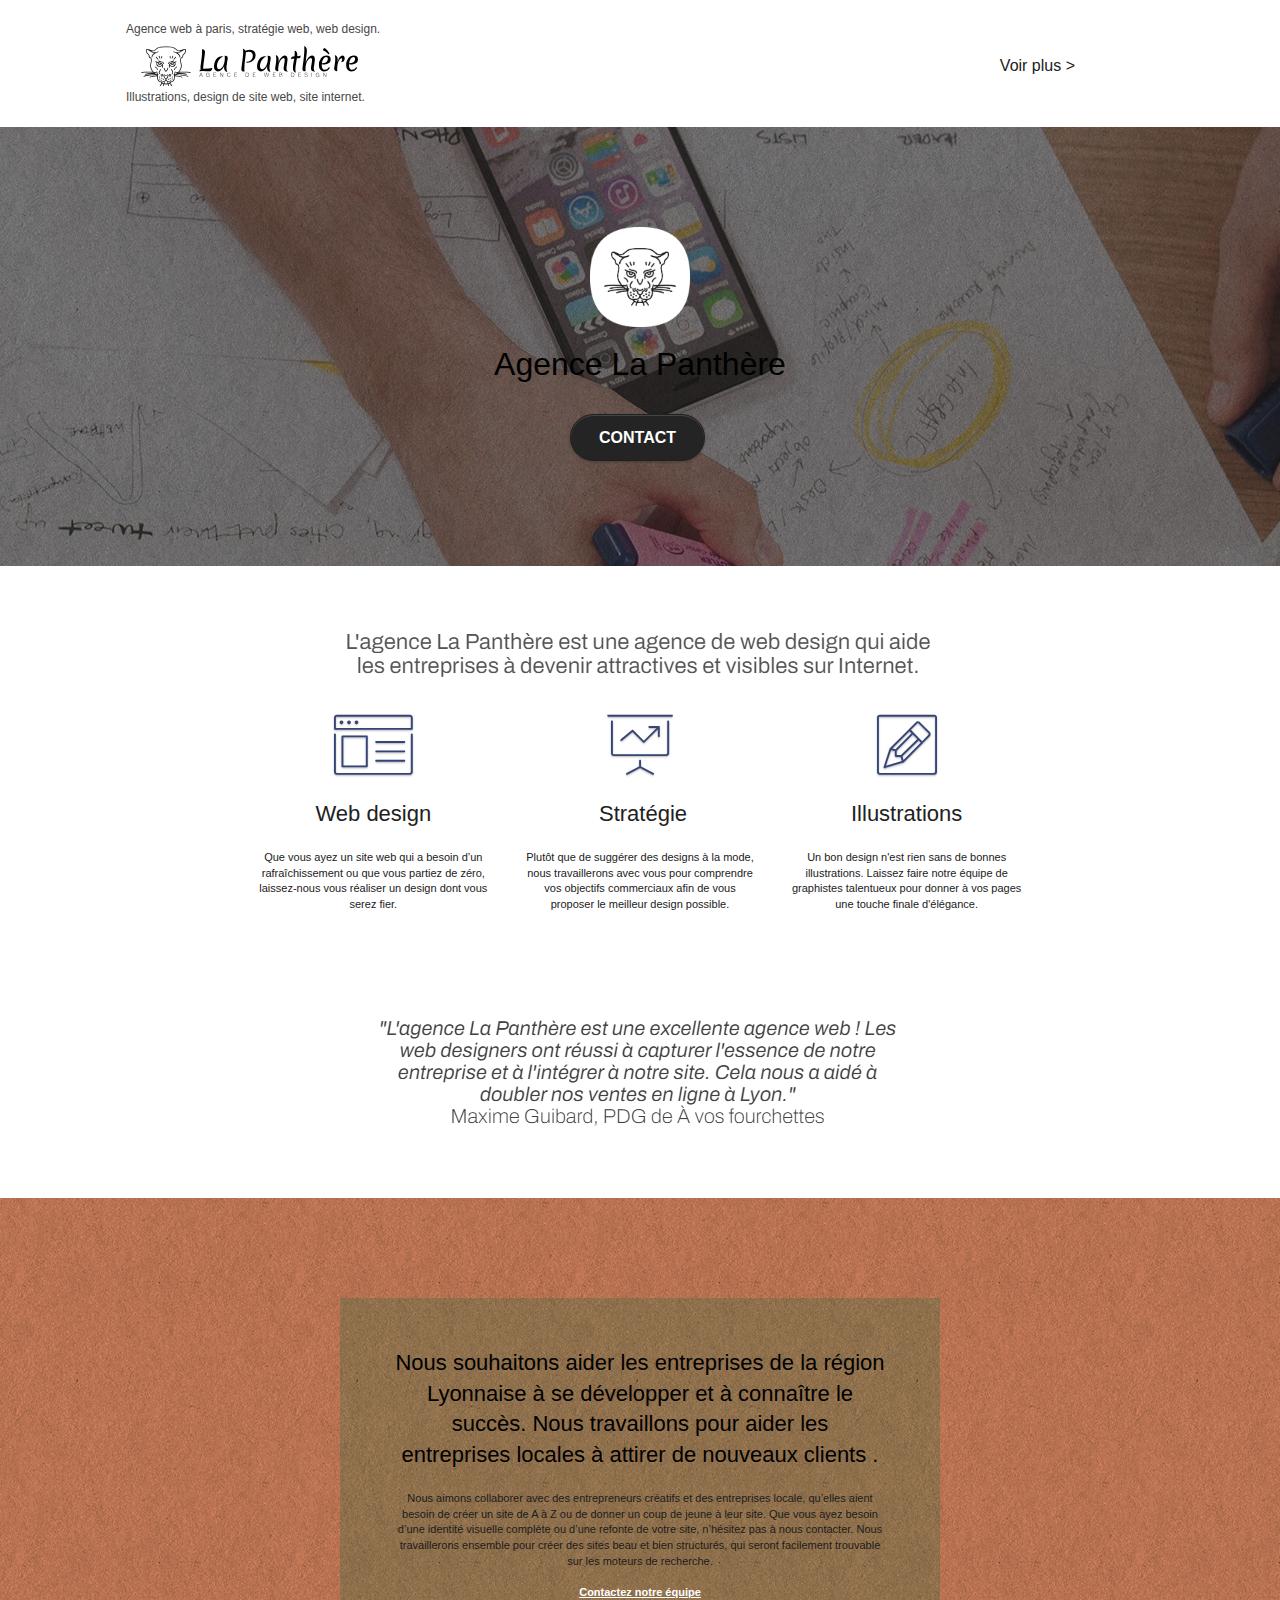
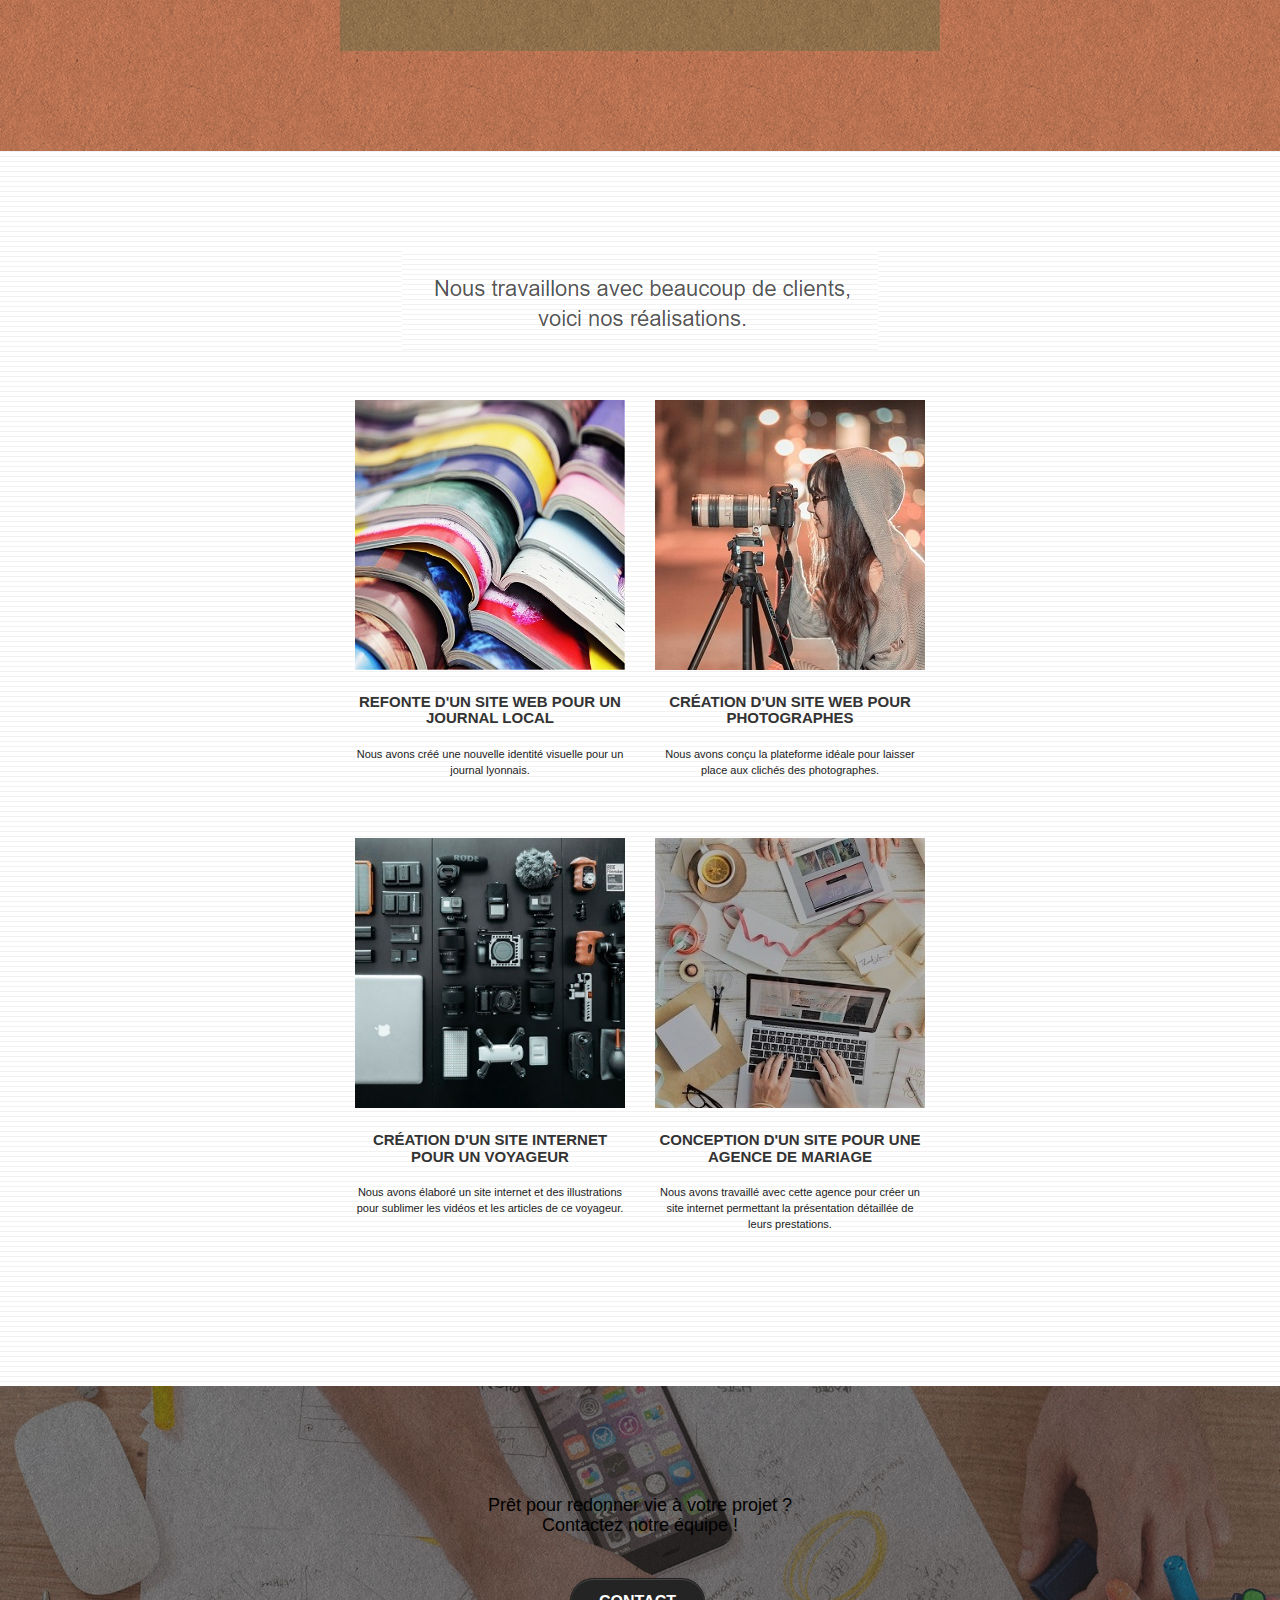
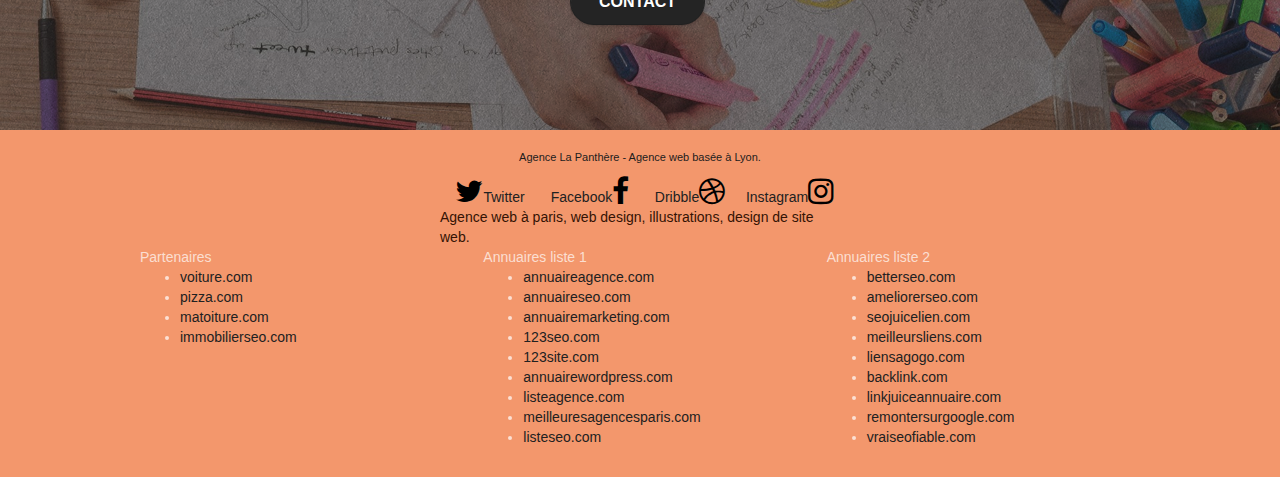
==== index.html @ ac81d148 "Ajout de liens, on retire les infos inutiles, on verifie le contraste" ====
<!DOCTYPE html>
<html lang="fr">
  <head>
    <meta charset="utf-8" />
    <meta
      name="keywords"
      content=" site web, agence design paris, agence design"
    />
    <meta name="description" content="" />
    <meta
      name="viewport"
      content="width=device-width, initial-scale=1.0, viewport-fit=cover"
    />
    <link rel="shortcut icon" type="image/png" href="favicon.jpg" />

    <link rel="stylesheet" type="text/css" href="./css/bootstrap.css" />
    <link rel="stylesheet" type="text/css" href="style.css" />
    <link rel="stylesheet" type="text/css" href="./css/font-awesome.css" />
    <link rel="stylesheet" type="text/css" href="./css/et-line.css" />

    <script src="./js/jquery-2.1.0.js"></script>
    <script src="./js/bootstrap.js"></script>
    <script src="./js/blocs.js"></script>
    <script src="./js/jquery.touchSwipe.js" defer></script>
    <script src="./js/gmaps.js"></script>

    <title>La Panthère</title>

    <!-- Analytics -->

    <!-- Analytics END -->
  </head>
  <body>
    <!-- Principal conteneur -->
    <div class="page-container">
      <!-- bloc-0 -->
      <div class="bloc bgc-white l-bloc" id="bloc-0">
        <div class="container bloc-sm">
          <nav class="navbar row">
            <div class="navbar-header">
              <div class="keywords" style="color: #474747; font-size: 12px">
                Agence web à paris, stratégie web, web design.
              </div>
              <a class="navbar-brand" href="index.html"
                ><img
                  src="img/agence-la-panthere-monochrome.svg"
                  alt="paris web design logo agence web meilleure agence"
                  height="40"
              /></a>
              <div class="keywords" style="color: #474747; font-size: 12px">
                Illustrations, design de site web, site internet.
              </div>
              <button
                id="nav-toggle"
                type="button"
                class="ui-navbar-toggle navbar-toggle"
                data-toggle="collapse"
                data-target=".navbar-1"
              >
                <span class="sr-only">Toggle navigation</span
                ><span class="icon-bar"></span><span class="icon-bar"></span
                ><span class="icon-bar"></span>
              </button>
            </div>
            <div class="collapse navbar-collapse navbar-1 special-dropdown-nav">
              <ul class="site-navigation nav navbar-nav">
                <li>
                  <a href="page2.html">Voir plus &gt;</a>
                </li>
              </ul>
            </div>
          </nav>
        </div>
      </div>
      <!-- bloc-0 END -->

      <!-- bloc-1-presentation -->
      <div
        class="bloc bgc-dark-slate-blue bg-banniere d-bloc bg-t-edge bloc-bg-texture texture-paper b-parallax"
        id="bloc-1-hero"
      >
        <div class="container bloc-lg">
          <div class="row tight-width-whitespace">
            <div class="col-sm-12">
              <img
                src="img/logo.png"
                class="center-block image-resize-mode"
                width="100"
                alt="Agence La Panthère, agence web paris, création logo paris"
              />
              <h1 class="text-center hero-bloc-text tc-white">
                Agence La Panthère
              </h1>
              <div class="text-center">
                <a
                  href="page2.html"
                  class="btn btn-lg btn-clean btn-rd cta-hero btn-atomic-tangerine"
                  id="cta-hero"
                  >Contact</a
                >
              </div>
            </div>
          </div>
        </div>
      </div>
      <!-- bloc-1-presentation END -->

      <!-- bloc-2-services -->
      <div class="bloc bgc-white l-bloc" id="bloc-2-services">
        <div class="container bloc-md">
          <div class="row">
            <div class="col-sm-12 text-center">
              <img
                alt="agence web paris, web design paris, stratégie web"
                src="img/title.png"
              />
            </div>
          </div>
          <div class="row voffset-lg med-width-whitespace">
            <div class="col-sm-4">
              <div class="text-center">
                <span
                  class="et-icon-browser sm-shadow icon-dark-slate-blue icons icon-lg"
                ></span>
              </div>
              <h2 class="mg-md text-center">Web design</h2>
              <p class="text-center">
                Que vous ayez un site web qui a besoin d&rsquo;un
                rafraîchissement ou que vous partiez de zéro, laissez-nous vous
                réaliser un design dont vous serez fier.
              </p>
            </div>
            <div class="col-sm-4">
              <div class="text-center">
                <span
                  class="et-icon-presentation sm-shadow icon-dark-slate-blue icons icon-lg"
                ></span>
              </div>
              <h2 class="mg-md text-center">&nbsp;Stratégie</h2>
              <p class="text-center">
                Plutôt que de suggérer des designs à la mode, nous travaillerons
                avec vous pour comprendre vos objectifs commerciaux afin de vous
                proposer le meilleur design possible.<br />
              </p>
            </div>
            <div class="col-sm-4">
              <div class="text-center">
                <span
                  class="et-icon-edit sm-shadow icon-dark-slate-blue icons icon-lg"
                ></span>
              </div>
              <h2 class="mg-md text-center">Illustrations</h2>
              <p class="text-center">
                Un bon design n'est rien sans de bonnes illustrations. Laissez
                faire notre équipe de graphistes talentueux pour donner à vos
                pages une touche finale d'élégance.
              </p>
            </div>
          </div>
          <div class="row voffset-lg voffset">
            <div class="col-xs-12 col-md-8 col-md-offset-2 text-center">
              <img
                alt="agence web, agence web paris, web design paris, stratégie web"
                src="img/citation.png"
              />
            </div>
          </div>
        </div>
      </div>
      <!-- bloc-2-services END -->

      <!-- bloc-3-what-i-do -->
      <div
        class="bloc tc-white bgc-atomic-tangerine bg-presentation d-bloc bloc-bg-texture texture-paper b-parallax"
        id="bloc-3-what-i-do"
      >
        <div class="container bloc-lg">
          <div class="row tight-width-whitespace black-background">
            <div class="col-sm-12">
              <h2 class="mg-md text-center tc-white">
                Nous souhaitons aider les entreprises de la région Lyonnaise à
                se développer et à connaître le succès. Nous travaillons pour
                aider les entreprises locales à attirer de nouveaux clients .<br />
              </h2>
              <p class="text-center white">
                Nous aimons collaborer avec des entrepreneurs créatifs et des
                entreprises locale, qu’elles aient besoin de créer un site de A
                à Z ou de donner un coup de jeune à leur site. Que vous ayez
                besoin d’une identité visuelle complète ou d’une refonte de
                votre site, n’hésitez pas à nous contacter. Nous travaillerons
                ensemble pour créer des sites beau et bien structurés, qui
                seront facilement trouvable sur les moteurs de recherche.
                <br /><br /><a class="ltc-white bold-link" href="page2.html"
                  >Contactez notre équipe</a
                ><br />
              </p>
            </div>
          </div>
        </div>
      </div>
      <!-- bloc-3-what-i-do END -->

      <!-- bloc-4-portfolio -->
      <div
        class="bloc bgc-white bg-lines-h2-bg bg-repeat l-bloc"
        id="bloc-4-portfolio"
      >
        <div class="container bloc-lg">
          <div class="row">
            <div class="col-sm-12 text-center">
              <img
                alt="réalisations sous forme de cartes a cliquer"
                src="img/title2.png"
              />
            </div>
          </div>
          <div class="row tight-width-whitespace portfolio-row">
            <div class="col-sm-6">
              <a
                href="#"
                data-lightbox="img/1.jpg"
                data-gallery-id="gallery-1"
                data-caption="Refonte d'un site web pour un journal local"
                data-frame="snapshot-lb"
                ><img
                  src="img/1.jpg"
                  alt="paris web design logo agence web meilleure agence et refonte site web journal"
                  class="img-responsive portfolio-thumb"
              /></a>
              <h3 class="mg-md text-center">
                Refonte d'un site web pour un journal local
              </h3>
              <p class="text-center">
                Nous avons créé une nouvelle identité visuelle pour un journal
                lyonnais.
              </p>
            </div>
            <div class="col-sm-6">
              <a
                href="#"
                data-lightbox="img/2.jpg"
                data-gallery-id="gallery-1"
                data-caption="Création d'un site web pour photographes"
                data-frame="snapshot-lb"
                ><img
                  src="img/2.jpg"
                  class="img-responsive portfolio-thumb"
                  alt="paris web design logo agence web meilleure agence, Création d'un site web pour photographes"
              /></a>
              <h3 class="mg-md text-center">
                Création d'un site web pour photographes
              </h3>
              <p class="text-center">
                Nous avons conçu la plateforme idéale pour laisser place aux
                clichés des photographes.
              </p>
            </div>
          </div>
          <div class="row tight-width-whitespace portfolio-row">
            <div class="col-sm-6">
              <a
                href="#"
                data-lightbox="img/3.bmp"
                data-gallery-id="gallery-1"
                data-caption="Création d'un site internet pour un voyageur"
                data-frame="snapshot-lb"
                ><img
                  src="img/3.jpg"
                  class="img-responsive portfolio-thumb"
                  alt="paris web design logo agence web meilleure agence, Création d'un site web pour voyageur"
              /></a>
              <h3 class="mg-md text-center">
                Création d'un site internet pour un voyageur
              </h3>
              <p class="text-center">
                Nous avons élaboré un site internet et des illustrations pour
                sublimer les vidéos et les articles de ce voyageur.
              </p>
            </div>
            <div class="col-sm-6">
              <a
                href="#"
                data-lightbox="img/4.bmp"
                data-gallery-id="gallery-1"
                data-caption="Conception d'un site pour une agence de mariage"
                data-frame="snapshot-lb"
                ><img
                  src="img/4.jpg"
                  class="img-responsive portfolio-thumb"
                  alt="paris web design logo agence web meilleure agence, Création d'un site web pour agence de mariage"
              /></a>
              <h3 class="mg-md text-center">
                Conception d'un site pour une agence de mariage
              </h3>
              <p class="text-center">
                Nous avons travaillé avec cette agence pour créer un site
                internet permettant la présentation détaillée de leurs
                prestations.
              </p>
            </div>
          </div>
        </div>
      </div>
      <!-- bloc-4-portfolio END -->

      <!-- bloc-5-cta -->
      <div
        class="bloc bgc-dark-slate-blue bg-banniere d-bloc bloc-bg-texture texture-paper"
        id="bloc-5-cta"
      >
        <div class="container bloc-lg">
          <div class="row">
            <h4 class="mg-md text-center tc-white">
              Prêt pour redonner vie à votre projet ?<br />Contactez notre
              équipe !
            </h4>
            <div class="col-sm-12 text-center">
              <a
                href="page2.html"
                class="btn btn-atomic-tangerine btn-clean btn-rd btn-lg cta-hero"
                >Contact</a
              >
            </div>
          </div>
        </div>
      </div>
      <!-- bloc-5-cta END -->

      <!-- Footer - bloc-8 -->
      <div class="bloc bgc-atomic-tangerine d-bloc" id="bloc-8">
        <div class="container bloc-sm">
          <div class="row">
            <div class="col-sm-12">
              <p class="text-center white">
                Agence La Panthère - Agence web basée à Lyon.<br />
              </p>
              <div class="row row-no-gutters social">
                <div class="col-sm-3">
                  <div class="text-center">
                    <a class="social" href="https://twitter.com/home?lang=fr"
                      ><span class="fa fa-twitter icon-md"></span>Twitter</a
                    >
                  </div>
                </div>
                <div class="col-sm-3">
                  <div class="text-center">
                    <a class="social" href="https://fr-fr.facebook.com/"
                      >Facebook<span class="fa fa-facebook icon-md"></span
                    ></a>
                  </div>
                </div>
                <div class="col-sm-3">
                  <div class="text-center">
                    <a class="social" href="https://dribbble.com/"
                      >Dribble<span class="fa fa-dribbble icon-md"></span
                    ></a>
                  </div>
                </div>
                <div class="col-sm-3">
                  <div class="text-center">
                    <a class="social" href="https://www.instagram.com/?hl=fr"
                      >Instagram<span class="fa fa-instagram icon-md"></span
                    ></a>
                  </div>
                </div>
                <div class="keywords" style="color: #341304">
                  Agence web à paris, web design, illustrations, design de site
                  web.
                </div>
              </div>
              <div class="row">
                <div class="col-sm-4">
                  Partenaires
                  <ul>
                    <li><a href="voiture.com">voiture.com</a></li>
                    <li><a href="pizza.com">pizza.com</a></li>
                    <li><a href="matoiture.com">matoiture.com</a></li>
                    <li><a href="immobilierseo.com">immobilierseo.com</a></li>
                  </ul>
                </div>
                <div class="col-sm-4">
                  Annuaires liste 1
                  <ul>
                    <li><a href="annuaireagence.com">annuaireagence.com</a></li>
                    <li><a href="annuaireseo.com">annuaireseo.com</a></li>
                    <li>
                      <a href="annuairemarketing.com">annuairemarketing.com</a>
                    </li>
                    <li><a href="123seoture.com">123seo.com</a></li>
                    <li><a href="123site.com">123site.com</a></li>
                    <li>
                      <a href="annuairewordpress.com">annuairewordpress.com</a>
                    </li>
                    <li><a href="listeagence.com">listeagence.com</a></li>
                    <li>
                      <a href="meilleuresagencesparis.com"
                        >meilleuresagencesparis.com</a
                      >
                    </li>
                    <li><a href="listeseo.com">listeseo.com</a></li>
                  </ul>
                </div>
                <div class="col-sm-4">
                  Annuaires liste 2
                  <ul>
                    <li><a href="betterseo.com">betterseo.com</a></li>
                    <li><a href="ameliorerseo.com">ameliorerseo.com</a></li>
                    <li><a href="seojuicelien.com">seojuicelien.com</a></li>
                    <li><a href="meilleursliens.com">meilleursliens.com</a></li>
                    <li><a href="liensagogo.com">liensagogo.com</a></li>
                    <li><a href="backlink.com">backlink.com</a></li>
                    <li>
                      <a href="linkjuiceannuaire.com">linkjuiceannuaire.com</a>
                    </li>
                    <li>
                      <a href="remontersurgoogle.com">remontersurgoogle.com</a>
                    </li>
                    <li><a href="vraiseofiable.com">vraiseofiable.com</a></li>
                  </ul>
                </div>
              </div>
            </div>
          </div>
        </div>
      </div>
      <!-- Footer - bloc-8 END -->
    </div>
    <!-- Principal conteneur END -->
  </body>
</html>
---- style.css ----
body {
  margin: 0;
  padding: 0;
  background: #fff;
  overflow-x: hidden;
  -webkit-font-smoothing: antialiased;
  -moz-osx-font-smoothing: grayscale;
}

a,
button {
  transition: all 0.3s ease-in-out;
  outline: none !important;
}

a:hover {
  text-decoration: none;
  cursor: pointer;
}

#page-loading-blocs-notifaction {
  position: fixed;
  top: 0;
  bottom: 0;
  width: 100%;
  z-index: 100000;
  background: #ffffff url("img/pageload-spinner.gif") no-repeat center center;
}

.bloc {
  width: 100%;
  clear: both;
  background: 50% 50% no-repeat;
  padding: 0 50px;
  -webkit-background-size: cover;
  -moz-background-size: cover;
  -o-background-size: cover;
  background-size: cover;
  position: relative;
}

.bloc .container {
  padding-left: 0;
  padding-right: 0;
}

.bloc-lg {
  padding: 100px 50px;
}

.bloc-md {
  padding: 50px;
}

.bloc-sm {
  padding: 20px 50px;
}

.bg-center,
.bg-l-edge,
.bg-r-edge,
.bg-t-edge,
.bg-b-edge,
.bg-tl-edge,
.bg-bl-edge,
.bg-tr-edge,
.bg-br-edge,
.bg-repeat {
  -webkit-background-size: auto !important;
  -moz-background-size: auto !important;
  -o-background-size: auto !important;
  background-size: auto !important;
}

.bg-repeat {
  background: repeat;
}

.bg-t-edge {
  background: top no-repeat;
}

.bloc-bg-texture::before {
  content: "";
  background-size: 2px 2px;
  position: absolute;
  top: 0;
  bottom: 0;
  left: 0;
  right: 0;
}

.texture-paper::before {
  background: url("img/texture-paper.png");
  background-size: 280px 280px;
}

.b-parallax {
  background-attachment: fixed;
}

.d-bloc {
  color: rgba(255, 255, 255, 0.7);
}

.d-bloc button:hover {
  color: rgba(255, 255, 255, 0.9);
}

.d-bloc .icon-round,
.d-bloc .icon-square,
.d-bloc .icon-rounded,
.d-bloc .icon-semi-rounded-a,
.d-bloc .icon-semi-rounded-b {
  border-color: rgba(255, 255, 255, 0.9);
}

.d-bloc .divider-h span {
  border-color: rgba(255, 255, 255, 0.2);
}

.d-bloc .a-btn,
.d-bloc .navbar a,
.d-bloc .navbar-brand,
.d-bloc a .icon-sm,
.d-bloc a .icon-md,
.d-bloc a .icon-lg,
.d-bloc a .icon-xl,
.d-bloc h1 a,
.d-bloc h2 a,
.d-bloc h3 a,
.d-bloc h4 a,
.d-bloc h5 a,
.d-bloc h6 a,
.d-bloc p a {
  color: rgba(0, 0, 0, 1);
}

.d-bloc .a-btn:hover,
.d-bloc .navbar a:hover,
.d-bloc .navbar-brand:hover,
.d-bloc a:hover .icon-sm,
.d-bloc a:hover .icon-md,
.d-bloc a:hover .icon-lg,
.d-bloc a:hover .icon-xl,
.d-bloc h1 a:hover,
.d-bloc h2 a:hover,
.d-bloc h3 a:hover,
.d-bloc h4 a:hover,
.d-bloc h5 a:hover,
.d-bloc h6 a:hover,
.d-bloc p a:hover {
  color: rgba(255, 255, 255, 1);
}

.d-bloc .navbar-toggle .icon-bar {
  background: rgba(255, 255, 255, 1);
}

.d-bloc .btn-wire,
.d-bloc .btn-wire:hover {
  color: rgba(255, 255, 255, 1);
  border-color: rgba(255, 255, 255, 1);
}

.d-bloc .panel {
  color: rgba(0, 0, 0, 0.5);
}

.d-bloc .panel button:hover {
  color: rgba(0, 0, 0, 0.7);
}

.d-bloc .panel icon {
  border-color: rgba(0, 0, 0, 0.7);
}

.d-bloc .panel .divider-h span {
  border-color: rgba(0, 0, 0, 0.1);
}

.d-bloc .panel .a-btn {
  color: rgba(0, 0, 0, 0.6);
}

.d-bloc .panel .a-btn:hover {
  color: rgba(0, 0, 0, 1);
}

.d-bloc .panel .btn-wire,
.d-bloc .panel .btn-wire:hover {
  color: rgba(0, 0, 0, 0.7);
  border-color: rgba(0, 0, 0, 0.3);
}

.d-bloc .panel,
.l-bloc {
  color: white;
}

.d-bloc .panel button:hover,
.l-bloc button:hover {
  color: rgba(0, 0, 0, 0.7);
}

.l-bloc .icon-round,
.l-bloc .icon-square,
.l-bloc .icon-rounded,
.l-bloc .icon-semi-rounded-a,
.l-bloc .icon-semi-rounded-b {
  border-color: rgba(0, 0, 0, 0.7);
}

.d-bloc .panel .divider-h span,
.l-bloc .divider-h span {
  border-color: rgba(0, 0, 0, 0.1);
}

.d-bloc .panel .a-btn,
.l-bloc .a-btn,
.l-bloc .navbar a,
.l-bloc .navbar-brand,
.l-bloc a .icon-sm,
.l-bloc a .icon-md,
.l-bloc a .icon-lg,
.l-bloc a .icon-xl,
.l-bloc h1 a,
.l-bloc h2 a,
.l-bloc h3 a,
.l-bloc h4 a,
.l-bloc h5 a,
.l-bloc h6 a,
.l-bloc p a {
  color: rgba(0, 0, 0, 0.6);
}

.d-bloc .panel .a-btn:hover,
.l-bloc .a-btn:hover,
.l-bloc .navbar a:hover,
.l-bloc .navbar-brand:hover,
.l-bloc a:hover .icon-sm,
.l-bloc a:hover .icon-md,
.l-bloc a:hover .icon-lg,
.l-bloc a:hover .icon-xl,
.l-bloc h1 a:hover,
.l-bloc h2 a:hover,
.l-bloc h3 a:hover,
.l-bloc h4 a:hover,
.l-bloc h5 a:hover,
.l-bloc h6 a:hover,
.l-bloc p a:hover {
  color: rgba(0, 0, 0, 1);
}

.l-bloc .navbar-toggle .icon-bar {
  color: rgba(0, 0, 0, 0.6);
}

.d-bloc .panel .btn-wire,
.d-bloc .panel .btn-wire:hover,
.l-bloc .btn-wire,
.l-bloc .btn-wire:hover {
  color: rgba(0, 0, 0, 0.7);
  border-color: rgba(0, 0, 0, 0.3);
}

.voffset {
  margin-top: 30px;
}

.voffset-lg {
  margin-top: 80px;
}

.row-no-gutters {
  margin-right: 0;
  margin-left: 0;
}

.row.row-no-gutters > [class^="col-"],
.row.row-no-gutters > [class*=" col-"] {
  padding-right: 0;
  padding-left: 0;
}

#bloc-1-hero h1 {
  font-size: 32px;
}

.navbar {
  margin-bottom: 0;
  z-index: 1;
}

.navbar-brand {
  height: auto;
  padding: 3px 15px;
  font-size: 25px;
  font-weight: normal;
  font-weight: 600;
  line-height: 44px;
}

.navbar-brand img {
  max-height: 200px;
  margin: 0 5px 0 0;
  display: inline;
}

.navbar-brand img[src$="svg"] {
  min-width: 100px;
}

.nav-center .navbar-brand img {
  margin: 0;
}

.navbar .nav {
  padding-top: 2px;
  margin-right: -16px;
  float: right;
  z-index: 1;
}

.nav > li {
  float: left;
  margin-top: 4px;
  font-size: 16px;
  margin-right: 60px;
}

.navbar-nav .open .dropdown-menu > li > a {
  text-align: inherit;
}

.nav > li a:hover,
.nav > li a:focus {
  background: transparent;
}

.navbar-toggle {
  margin: 10px 10px 0 0;
  border: 0px;
}

.navbar-toggle:hover {
  background: transparent !important;
}

.navbar-toggle .icon-bar {
  background-color: rgba(0, 0, 0, 0.5);
  width: 26px;
}

.nav-invert .navbar .nav {
  float: left;
}

.nav-invert .navbar-header,
.nav-invert .navbar-brand {
  float: right;
  position: relative;
  z-index: 2;
}

@media (min-width: 768px) {
  .site-navigation {
    position: absolute;
    top: 50%;
    right: 20px;
    transform: translate(0, -50%);
    -webkit-transform: translateY(-50%);
  }
  .nav > li .dropdown-menu a,
  .nav > li .dropdown-menu a:hover {
    color: #484848;
  }
  .nav-invert .site-navigation {
    left: 0;
    right: 0;
  }
  .nav-center {
    text-align: center;
  }
  .nav-center .navbar-header {
    width: 100%;
  }
  .nav-center .navbar-header,
  .nav-center .navbar-brand,
  .nav-center .nav > li {
    float: none;
    display: inline-block;
  }
  .nav-center .site-navigation {
    position: relative;
    width: 100%;
    right: 0;
    margin-right: 0px;
    margin-top: 20px;
  }
  .nav-center.mini-nav .navbar-toggle {
    float: none;
    margin: 10px auto 0;
  }
}

.nav > li > .dropdown a {
  background: none !important;
  display: block;
  padding: 14px 15px;
}

nav .caret {
  margin: 0 5px;
}

.dropdown-menu .dropdown-menu {
  top: -8px;
  left: 100%;
}

.dropdown-menu .dropmenu-flow-right {
  top: 100%;
  left: 0;
  margin-left: -1px;
  border-top-left-radius: 0;
  border-top-right-radius: 0;
}

.dropdown-menu .dropdown span {
  border: 4px solid black;
  border-top-color: transparent;
  border-right-color: transparent;
  border-bottom-color: transparent;
  margin: 6px -5px 0 0 !important;
  float: right;
}

.mg-md {
  margin-top: 10px;
  margin-bottom: 20px;
}

.mg-lg {
  margin-top: 10px;
  margin-bottom: 40px;
}

.btn {
  margin: 0 5px 5px 0;
}

.btn.pull-right {
  margin: 0 0 5px 5px;
}

.btn-d,
.btn-d:hover,
.btn-d:focus {
  color: #fff;
  background: rgba(0, 0, 0, 0.3);
}

button {
  outline: none !important;
}

.btn-rd {
  border-radius: 40px;
}

.btn-clean {
  border: 1px solid rgba(0, 0, 0, 0.08);
  border-bottom-color: rgba(0, 0, 0, 0.1);
  text-shadow: 0 1px 0 rgba(0, 0, 1, 0.1);
  box-shadow: 0 1px 3px rgba(0, 0, 1, 0.25),
    inset 0 1px 0 0 rgba(255, 255, 255, 0.15);
}

.icon-md {
  font-size: 30px !important;
}

.icon-lg {
  font-size: 60px !important;
}

.sm-shadow {
  text-shadow: 0 1px 2px rgba(0, 0, 0, 0.3);
}

.panel-sq,
.panel-sq .panel-heading,
.panel-sq .panel-footer {
  border-radius: 0;
}

.panel-rd {
  border-radius: 30px;
}

.panel-rd .panel-heading {
  border-radius: 29px 29px 0 0;
}

.panel-rd .panel-footer {
  border-radius: 0 0 29px 29px;
}

.form-control {
  border-color: rgba(0, 0, 0, 0.1);
  box-shadow: none;
}

.scrollToTop {
  width: 40px;
  height: 40px;
  position: fixed;
  bottom: 20px;
  right: 20px;
  opacity: 0;
  z-index: 500;
  transition: all 0.3s ease-in-out;
}

.scrollToTop span {
  margin-top: 6px;
}

.showScrollTop {
  font-size: 14px;
  opacity: 1;
}

a[data-lightbox] {
  position: relative;
  display: block;
  text-align: center;
}

a[data-lightbox]:hover::before {
  content: "+";
  font-family: "HelveticaNeue-Light", "Helvetica Neue Light", "Helvetica Neue",
    Helvetica, Arial;
  font-size: 32px;
  width: 50px;
  height: 50px;
  margin-left: -25px;
  border-radius: 50%;
  background: rgba(0, 0, 0, 0.6);
  color: #fff;
  font-weight: 100;
  z-index: 1;
  position: absolute;
  top: 50%;
  transform: translateY(-50%);
  -webkit-transform: translateY(-50%);
}

a[data-lightbox]:hover img {
  opacity: 0.6;
  -webkit-animation-fill-mode: none;
  animation-fill-mode: none;
}

#lightbox-modal {
  display: flex;
  align-items: center;
}

#lightbox-modal .modal-dialog {
  width: 90%;
  max-width: 900px;
  margin: 0 auto 0;
}

#lightbox-modal .modal-dialog img {
  max-height: 90vh;
  margin: 0 auto;
}

.lightbox-caption {
  padding: 20px;
  color: #fff;
  background: rgba(0, 0, 0, 0.5);
  position: absolute;
  left: 15px;
  right: 15px;
  bottom: 5px;
}

.close-lightbox {
  color: #fff;
  font-size: 30px;
  position: absolute;
  top: 20px;
  right: 20px;
  z-index: 20;
  background: rgba(0, 0, 0, 0.5);
  border: none;
  line-height: 30px;
  padding: 0 9px 5px;
  opacity: 0.3;
}

.close-lightbox:hover,
.next-lightbox:hover,
.prev-lightbox:hover {
  opacity: 1;
  color: #fff;
}

.next-lightbox,
.prev-lightbox {
  font-size: 20px;
  color: rgba(255, 255, 255, 0.9);
  background: rgba(0, 0, 0, 0.5);
  transition: all 0.2s ease-in-out;
  position: absolute;
  top: 45%;
  z-index: 1;
  opacity: 0.4;
}

.next-lightbox {
  padding: 6px 8px 1px 13px;
  right: 25px;
}

.prev-lightbox {
  padding: 6px 13px 1px 10px;
  left: 25px;
}

.snapshot-lb .modal-body {
  padding-bottom: 45px;
}

.snapshot-lb .lightbox-caption {
  padding: 0;
  color: rgba(0, 0, 0, 0.5);
  background: none;
}

h1,
h2,
h3,
h5,
h6,
p,
label,
.btn,
a {
  font-family: "helvetica";
  font-weight: 400;
  color: #212121 !important;
}

.container {
  max-width: 1000px;
}

.hero-bloc-text {
  font-size: 38px;
}

.hero-bloc-text-sub {
  font-size: 36px;
}

.statement-bloc-text {
  line-height: 26px;
  font-style: italic;
  font-size: 20px;
  text-align: center;
  font-weight: lighter;
  max-width: 520px;
  margin: auto auto auto auto;
}

p {
  font-size: 11px;
}

.tight-width-whitespace {
  max-width: 600px;
  margin: auto auto auto auto;
}

.h1 {
  font-size: 20px;
  font-family: "Open Sans";
}

.cta-hero {
  margin-top: 22px;
  color: #ffffff !important;
  text-transform: uppercase;
  padding: 12px 28px 12px 28px;
  font-size: 16px;
  font-weight: 700;
}

.social {
  max-width: 400px;
  margin: auto auto auto auto;
}

h2 {
  font-size: 22px;
  line-height: 1.4em;
}

h3 {
  font-size: 15px;
  text-transform: uppercase;
  font-weight: 700;
  color: #333333 !important;
}

.med-width-whitespace {
  max-width: 800px;
  margin: auto auto auto auto;
  box-shadow: 0px 0px 0px #000000;
}

h1 {
  color: #f3976c !important;
}

h4 {
  color: #f9ddd2 !important;
}

.icons {
  margin-bottom: 14px;
  margin-top: 24px;
}

.white {
  color: #1c1c1c !important;
}

.portfolio-thumb {
  margin-bottom: 24px;
}

.portfolio-row {
  margin-bottom: 44px;
  margin-top: 50px;
}

.avatar {
  box-shadow: 0px 4px 9px rgba(0, 0, 0, 0.3);
}

.black-background {
  background-color: rgba(165, 147, 99, 0.7);
  padding: 40px 40px 40px 40px;
}

.bold-link {
  font-weight: 900;
  text-decoration: underline !important;
}

.bgc-white {
  background-color: #ffffff;
}

.bgc-dark-slate-blue {
  background-color: #364577;
}

.bgc-atomic-tangerine {
  background-color: #f3976c;
}

.tc-white {
  color: black !important;
}

.btn-atomic-tangerine {
  background: #242424;
  color: #ffffff !important;
}

.btn-atomic-tangerine:hover {
  background: #c27956 !important;
  color: #ffffff !important;
}

.ltc-white {
  color: #ffffff !important;
}

.ltc-white:hover {
  color: #cccccc !important;
}

.ltc-atomic-tangerine {
  color: #f3976c !important;
}

.ltc-atomic-tangerine:hover {
  color: #c27956 !important;
}

.icon-dark-slate-blue {
  color: #364577 !important;
  border-color: #364577 !important;
}

.bg-dots-bg {
  background-image: url("img/dots-bg.png");
}

.bg-lines-h2-bg {
  background-image: url("img/lines-h2-bg.png");
}

.bg-banniere {
  background-image: url("img/agence-la-panthere.jpg");
}

.bg-presentation {
  background-image: url("img/image-de-presentation.bmp");
}

@media (max-width: 1024px) {
  .bloc {
    padding-left: 20px;
    padding-right: 20px;
  }
  .bloc.full-width-bloc,
  .bloc-tile-2.full-width-bloc .container,
  .bloc-tile-3.full-width-bloc .container,
  .bloc-tile-4.full-width-bloc .container {
    padding-left: 0;
    padding-right: 0;
  }
}

@media (max-width: 992px) and (min-width: 768px) {
  .navbar .nav {
    max-width: 80%;
  }
  .nav-center.navbar .nav {
    max-width: 100%;
  }
}

@media only screen and (min-device-width: 768px) and (max-device-width: 1024px) and (orientation: landscape) {
  .b-parallax {
    background-attachment: scroll;
  }
}

@media only screen and (min-device-width: 1024px) and (max-device-width: 1366px) and (-webkit-min-device-pixel-ratio: 1.5) {
  .b-parallax {
    background-attachment: scroll;
  }
}

@media (max-width: 991px) {
  .container {
    width: 100%;
  }
  .b-parallax {
    background-attachment: scroll;
  }
  .page-container,
  #hero-bloc {
    overflow-x: hidden;
    position: relative;
  }
  .bloc {
    padding-left: constant(safe-area-inset-left);
    padding-right: constant(safe-area-inset-right);
  }
  .bloc-group,
  .bloc-group .bloc {
    display: block;
    width: 100%;
  }
  .bloc-fill-screen .fill-bloc-top-edge,
  .bloc-fill-screen .fill-bloc-bottom-edge {
    padding: 0 20px;
    padding-left: constant(safe-area-inset-left);
    padding-right: constant(safe-area-inset-right);
  }
}

@media (max-width: 767px) {
  .page-container {
    overflow-x: hidden;
    position: relative;
  }
  h1,
  h2,
  h3,
  h4,
  h5,
  h6,
  p,
  #disqus_thread {
    padding-left: 10px !important;
    padding-right: 10px !important;
  }
  .b-parallax {
    background-attachment: scroll;
  }
  .navbar .nav {
    padding-top: 0;
    border-top: 1px solid rgba(0, 0, 0, 0.2);
    float: none !important;
  }
  .navbar.row {
    margin-left: 0;
    margin-right: 0;
  }
  .site-navigation {
    position: inherit;
    transform: none;
    -webkit-transform: none;
    -ms-transform: none;
  }
  .nav > li {
    margin-top: 0;
    border-bottom: 1px solid rgba(0, 0, 0, 0.1);
    background: rgba(0, 0, 0, 0.05);
    text-align: left;
    padding-left: 15px;
    width: 100%;
  }
  .nav > li:hover {
    background: rgba(0, 0, 0, 0.08);
  }
  .dropdown .dropdown a .caret {
    float: none;
    margin: 5px 0 0 10px !important;
    border: 4px solid black;
    border-bottom-color: transparent;
    border-right-color: transparent;
    border-left-color: transparent;
  }
  #hero-bloc .navbar .nav {
    background: rgba(0, 0, 0, 0.8);
  }
  #hero-bloc .navbar .nav a {
    color: rgba(255, 255, 255, 0.6);
  }
  .hero {
    padding: 50px 0;
  }
  .hero-nav {
    left: -1px;
    right: -1px;
  }
  .navbar-collapse {
    padding: 0;
    overflow-x: hidden;
    -webkit-box-shadow: none;
    box-shadow: none;
  }
  .navbar-brand img {
    max-height: 40px;
    width: auto;
  }
  .nav-invert .navbar-header {
    float: none;
    width: 100%;
  }
  .nav-invert .navbar-toggle {
    float: left;
    margin-left: 10px;
  }
  .bloc {
    padding-left: 0;
    padding-right: 0;
  }
  .bloc-xxl,
  .bloc-xl,
  .bloc-lg {
    padding: 40px 0;
  }
  .bloc-sm,
  .bloc-md {
    padding-left: 0;
    padding-right: 0;
  }
  .bloc-tile-2 .container,
  .bloc-tile-3 .container,
  .bloc-tile-4 .container,
  .bloc-fill-screen .fill-bloc-top-edge,
  .bloc-fill-screen .fill-bloc-bottom-edge {
    padding-left: 0;
    padding-right: 0;
  }
  .a-block {
    padding: 0 10px;
  }
  .btn-dwn {
    display: none;
  }
  .voffset {
    margin-top: 5px;
  }
  .voffset-md {
    margin-top: 20px;
  }
  .voffset-lg {
    margin-top: 30px;
  }
  form {
    padding: 5px;
  }
  .close-lightbox {
    display: inline-block;
  }
  .blocsapp-device-iphone5 {
    background-size: 216px 425px;
    padding-top: 60px;
    width: 216px;
    height: 425px;
  }
  .blocsapp-device-iphone5 img {
    width: 180px;
    height: 320px;
  }
}

@media (max-width: 400px) {
  .bloc {
    padding-left: 0;
    padding-right: 0;
  }
}

@media (max-width: 767px) {
  .bloc-mob-center-text {
    text-align: center;
  }
}
---- css/et-line.css ----
@font-face {
    font-family: et-line;
    src: url(../fonts/et-line.eot);
    src: url(../fonts/et-line.eot?#iefix) format('embedded-opentype'), url(../fonts/et-line.woff) format('woff'), url(../fonts/et-line.ttf) format('truetype'), url(../fonts/et-line.svg#et-line) format('svg');
    font-weight: 400;
    font-style: normal
}

.et-icon-adjustments,
.et-icon-alarmclock,
.et-icon-anchor,
.et-icon-aperture,
.et-icon-attachment,
.et-icon-bargraph,
.et-icon-basket,
.et-icon-beaker,
.et-icon-bike,
.et-icon-book-open,
.et-icon-briefcase,
.et-icon-browser,
.et-icon-calendar,
.et-icon-camera,
.et-icon-caution,
.et-icon-chat,
.et-icon-circle-compass,
.et-icon-clipboard,
.et-icon-clock,
.et-icon-cloud,
.et-icon-compass,
.et-icon-desktop,
.et-icon-dial,
.et-icon-document,
.et-icon-documents,
.et-icon-download,
.et-icon-dribbble,
.et-icon-edit,
.et-icon-envelope,
.et-icon-expand,
.et-icon-facebook,
.et-icon-flag,
.et-icon-focus,
.et-icon-gears,
.et-icon-genius,
.et-icon-gift,
.et-icon-global,
.et-icon-globe,
.et-icon-googleplus,
.et-icon-grid,
.et-icon-happy,
.et-icon-hazardous,
.et-icon-heart,
.et-icon-hotairballoon,
.et-icon-hourglass,
.et-icon-key,
.et-icon-laptop,
.et-icon-layers,
.et-icon-lifesaver,
.et-icon-lightbulb,
.et-icon-linegraph,
.et-icon-linkedin,
.et-icon-lock,
.et-icon-magnifying-glass,
.et-icon-map,
.et-icon-map-pin,
.et-icon-megaphone,
.et-icon-mic,
.et-icon-mobile,
.et-icon-newspaper,
.et-icon-notebook,
.et-icon-paintbrush,
.et-icon-paperclip,
.et-icon-pencil,
.et-icon-phone,
.et-icon-picture,
.et-icon-pictures,
.et-icon-piechart,
.et-icon-presentation,
.et-icon-pricetags,
.et-icon-printer,
.et-icon-profile-female,
.et-icon-profile-male,
.et-icon-puzzle,
.et-icon-quote,
.et-icon-recycle,
.et-icon-refresh,
.et-icon-ribbon,
.et-icon-rss,
.et-icon-sad,
.et-icon-scissors,
.et-icon-scope,
.et-icon-search,
.et-icon-shield,
.et-icon-speedometer,
.et-icon-strategy,
.et-icon-streetsign,
.et-icon-tablet,
.et-icon-target,
.et-icon-telescope,
.et-icon-toolbox,
.et-icon-tools,
.et-icon-tools-2,
.et-icon-trophy,
.et-icon-tumblr,
.et-icon-twitter,
.et-icon-upload,
.et-icon-video,
.et-icon-wallet,
.et-icon-wine {
    font-family: et-line;
    speak: none;
    font-style: normal;
    font-weight: 400;
    font-variant: normal;
    text-transform: none;
    line-height: 1;
    -webkit-font-smoothing: antialiased;
    -moz-osx-font-smoothing: grayscale;
    display: inline-block
}

.et-icon-mobile:before {
    content: "\e000"
}

.et-icon-laptop:before {
    content: "\e001"
}

.et-icon-desktop:before {
    content: "\e002"
}

.et-icon-tablet:before {
    content: "\e003"
}

.et-icon-phone:before {
    content: "\e004"
}

.et-icon-document:before {
    content: "\e005"
}

.et-icon-documents:before {
    content: "\e006"
}

.et-icon-search:before {
    content: "\e007"
}

.et-icon-clipboard:before {
    content: "\e008"
}

.et-icon-newspaper:before {
    content: "\e009"
}

.et-icon-notebook:before {
    content: "\e00a"
}

.et-icon-book-open:before {
    content: "\e00b"
}

.et-icon-browser:before {
    content: "\e00c"
}

.et-icon-calendar:before {
    content: "\e00d"
}

.et-icon-presentation:before {
    content: "\e00e"
}

.et-icon-picture:before {
    content: "\e00f"
}

.et-icon-pictures:before {
    content: "\e010"
}

.et-icon-video:before {
    content: "\e011"
}

.et-icon-camera:before {
    content: "\e012"
}

.et-icon-printer:before {
    content: "\e013"
}

.et-icon-toolbox:before {
    content: "\e014"
}

.et-icon-briefcase:before {
    content: "\e015"
}

.et-icon-wallet:before {
    content: "\e016"
}

.et-icon-gift:before {
    content: "\e017"
}

.et-icon-bargraph:before {
    content: "\e018"
}

.et-icon-grid:before {
    content: "\e019"
}

.et-icon-expand:before {
    content: "\e01a"
}

.et-icon-focus:before {
    content: "\e01b"
}

.et-icon-edit:before {
    content: "\e01c"
}

.et-icon-adjustments:before {
    content: "\e01d"
}

.et-icon-ribbon:before {
    content: "\e01e"
}

.et-icon-hourglass:before {
    content: "\e01f"
}

.et-icon-lock:before {
    content: "\e020"
}

.et-icon-megaphone:before {
    content: "\e021"
}

.et-icon-shield:before {
    content: "\e022"
}

.et-icon-trophy:before {
    content: "\e023"
}

.et-icon-flag:before {
    content: "\e024"
}

.et-icon-map:before {
    content: "\e025"
}

.et-icon-puzzle:before {
    content: "\e026"
}

.et-icon-basket:before {
    content: "\e027"
}

.et-icon-envelope:before {
    content: "\e028"
}

.et-icon-streetsign:before {
    content: "\e029"
}

.et-icon-telescope:before {
    content: "\e02a"
}

.et-icon-gears:before {
    content: "\e02b"
}

.et-icon-key:before {
    content: "\e02c"
}

.et-icon-paperclip:before {
    content: "\e02d"
}

.et-icon-attachment:before {
    content: "\e02e"
}

.et-icon-pricetags:before {
    content: "\e02f"
}

.et-icon-lightbulb:before {
    content: "\e030"
}

.et-icon-layers:before {
    content: "\e031"
}

.et-icon-pencil:before {
    content: "\e032"
}

.et-icon-tools:before {
    content: "\e033"
}

.et-icon-tools-2:before {
    content: "\e034"
}

.et-icon-scissors:before {
    content: "\e035"
}

.et-icon-paintbrush:before {
    content: "\e036"
}

.et-icon-magnifying-glass:before {
    content: "\e037"
}

.et-icon-circle-compass:before {
    content: "\e038"
}

.et-icon-linegraph:before {
    content: "\e039"
}

.et-icon-mic:before {
    content: "\e03a"
}

.et-icon-strategy:before {
    content: "\e03b"
}

.et-icon-beaker:before {
    content: "\e03c"
}

.et-icon-caution:before {
    content: "\e03d"
}

.et-icon-recycle:before {
    content: "\e03e"
}

.et-icon-anchor:before {
    content: "\e03f"
}

.et-icon-profile-male:before {
    content: "\e040"
}

.et-icon-profile-female:before {
    content: "\e041"
}

.et-icon-bike:before {
    content: "\e042"
}

.et-icon-wine:before {
    content: "\e043"
}

.et-icon-hotairballoon:before {
    content: "\e044"
}

.et-icon-globe:before {
    content: "\e045"
}

.et-icon-genius:before {
    content: "\e046"
}

.et-icon-map-pin:before {
    content: "\e047"
}

.et-icon-dial:before {
    content: "\e048"
}

.et-icon-chat:before {
    content: "\e049"
}

.et-icon-heart:before {
    content: "\e04a"
}

.et-icon-cloud:before {
    content: "\e04b"
}

.et-icon-upload:before {
    content: "\e04c"
}

.et-icon-download:before {
    content: "\e04d"
}

.et-icon-target:before {
    content: "\e04e"
}

.et-icon-hazardous:before {
    content: "\e04f"
}

.et-icon-piechart:before {
    content: "\e050"
}

.et-icon-speedometer:before {
    content: "\e051"
}

.et-icon-global:before {
    content: "\e052"
}

.et-icon-compass:before {
    content: "\e053"
}

.et-icon-lifesaver:before {
    content: "\e054"
}

.et-icon-clock:before {
    content: "\e055"
}

.et-icon-aperture:before {
    content: "\e056"
}

.et-icon-quote:before {
    content: "\e057"
}

.et-icon-scope:before {
    content: "\e058"
}

.et-icon-alarmclock:before {
    content: "\e059"
}

.et-icon-refresh:before {
    content: "\e05a"
}

.et-icon-happy:before {
    content: "\e05b"
}

.et-icon-sad:before {
    content: "\e05c"
}

.et-icon-facebook:before {
    content: "\e05d"
}

.et-icon-twitter:before {
    content: "\e05e"
}

.et-icon-googleplus:before {
    content: "\e05f"
}

.et-icon-rss:before {
    content: "\e060"
}

.et-icon-tumblr:before {
    content: "\e061"
}

.et-icon-linkedin:before {
    content: "\e062"
}

.et-icon-dribbble:before {
    content: "\e063"
}
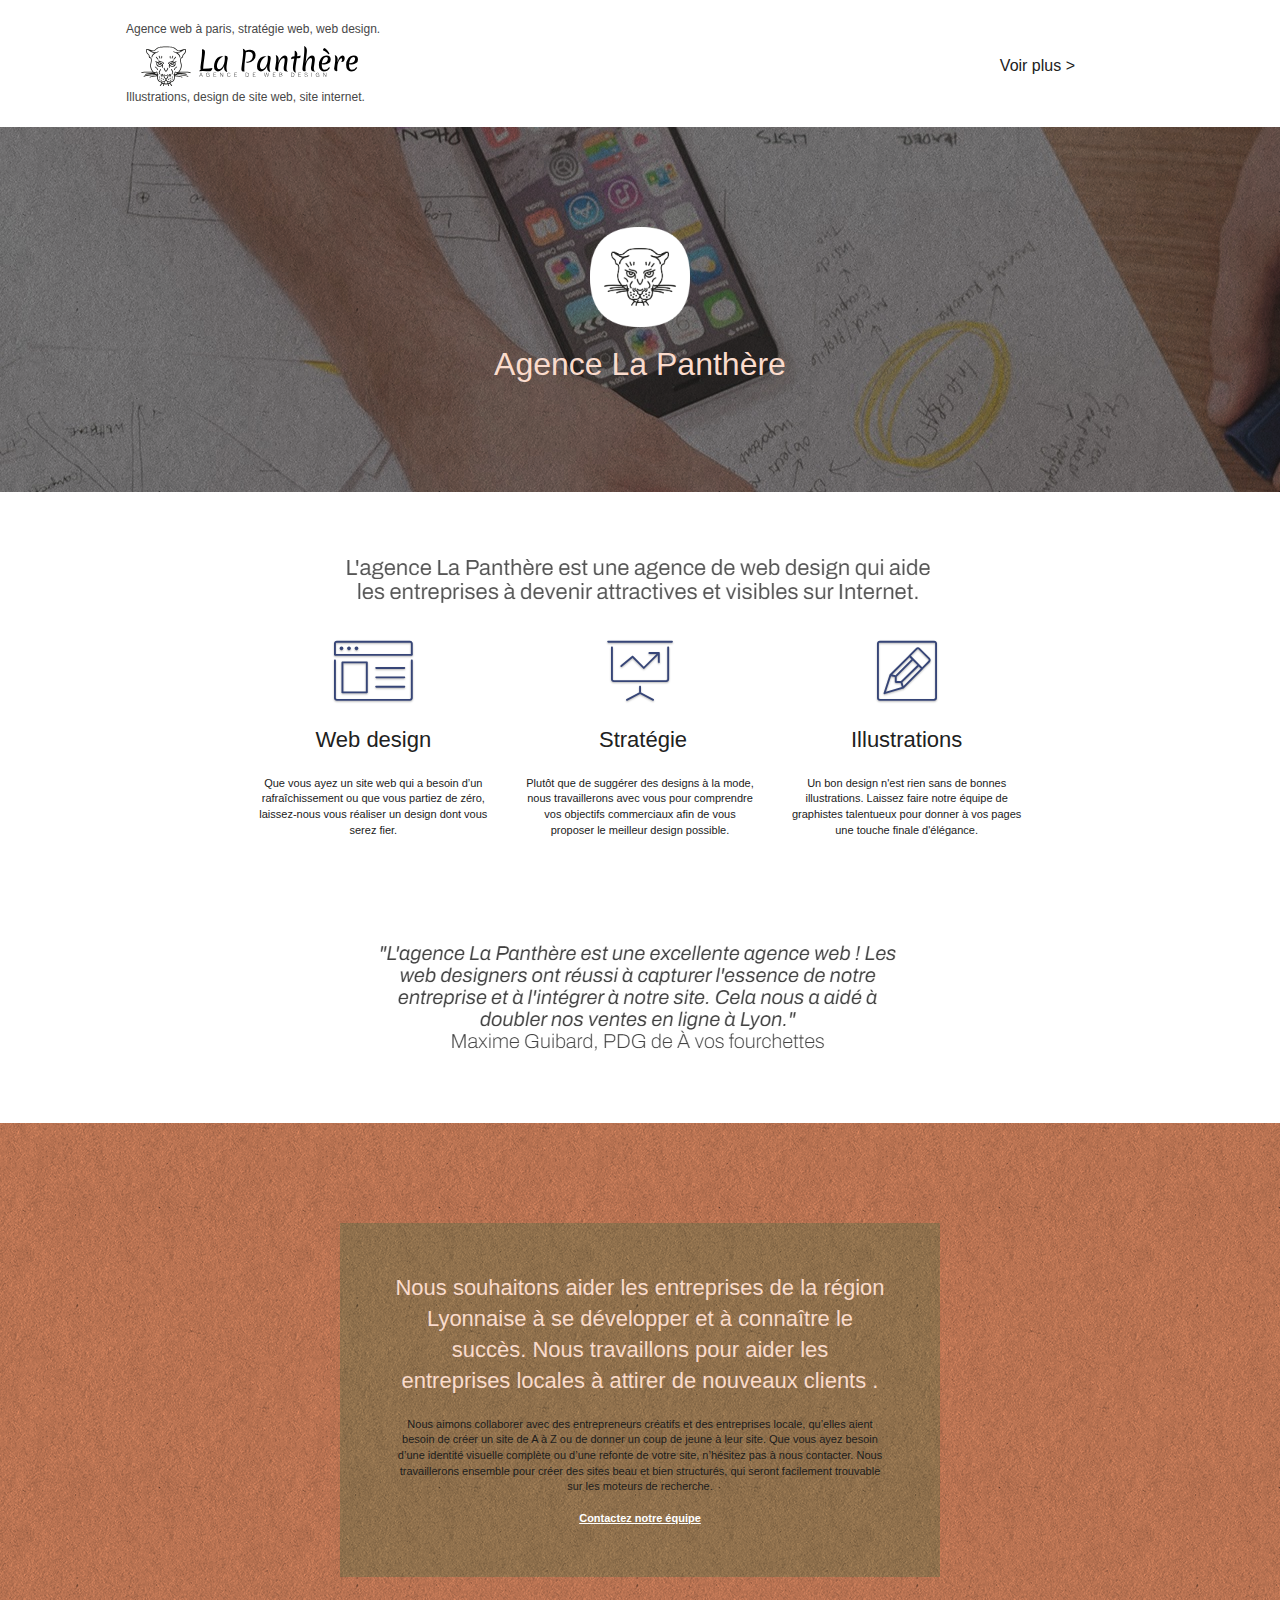
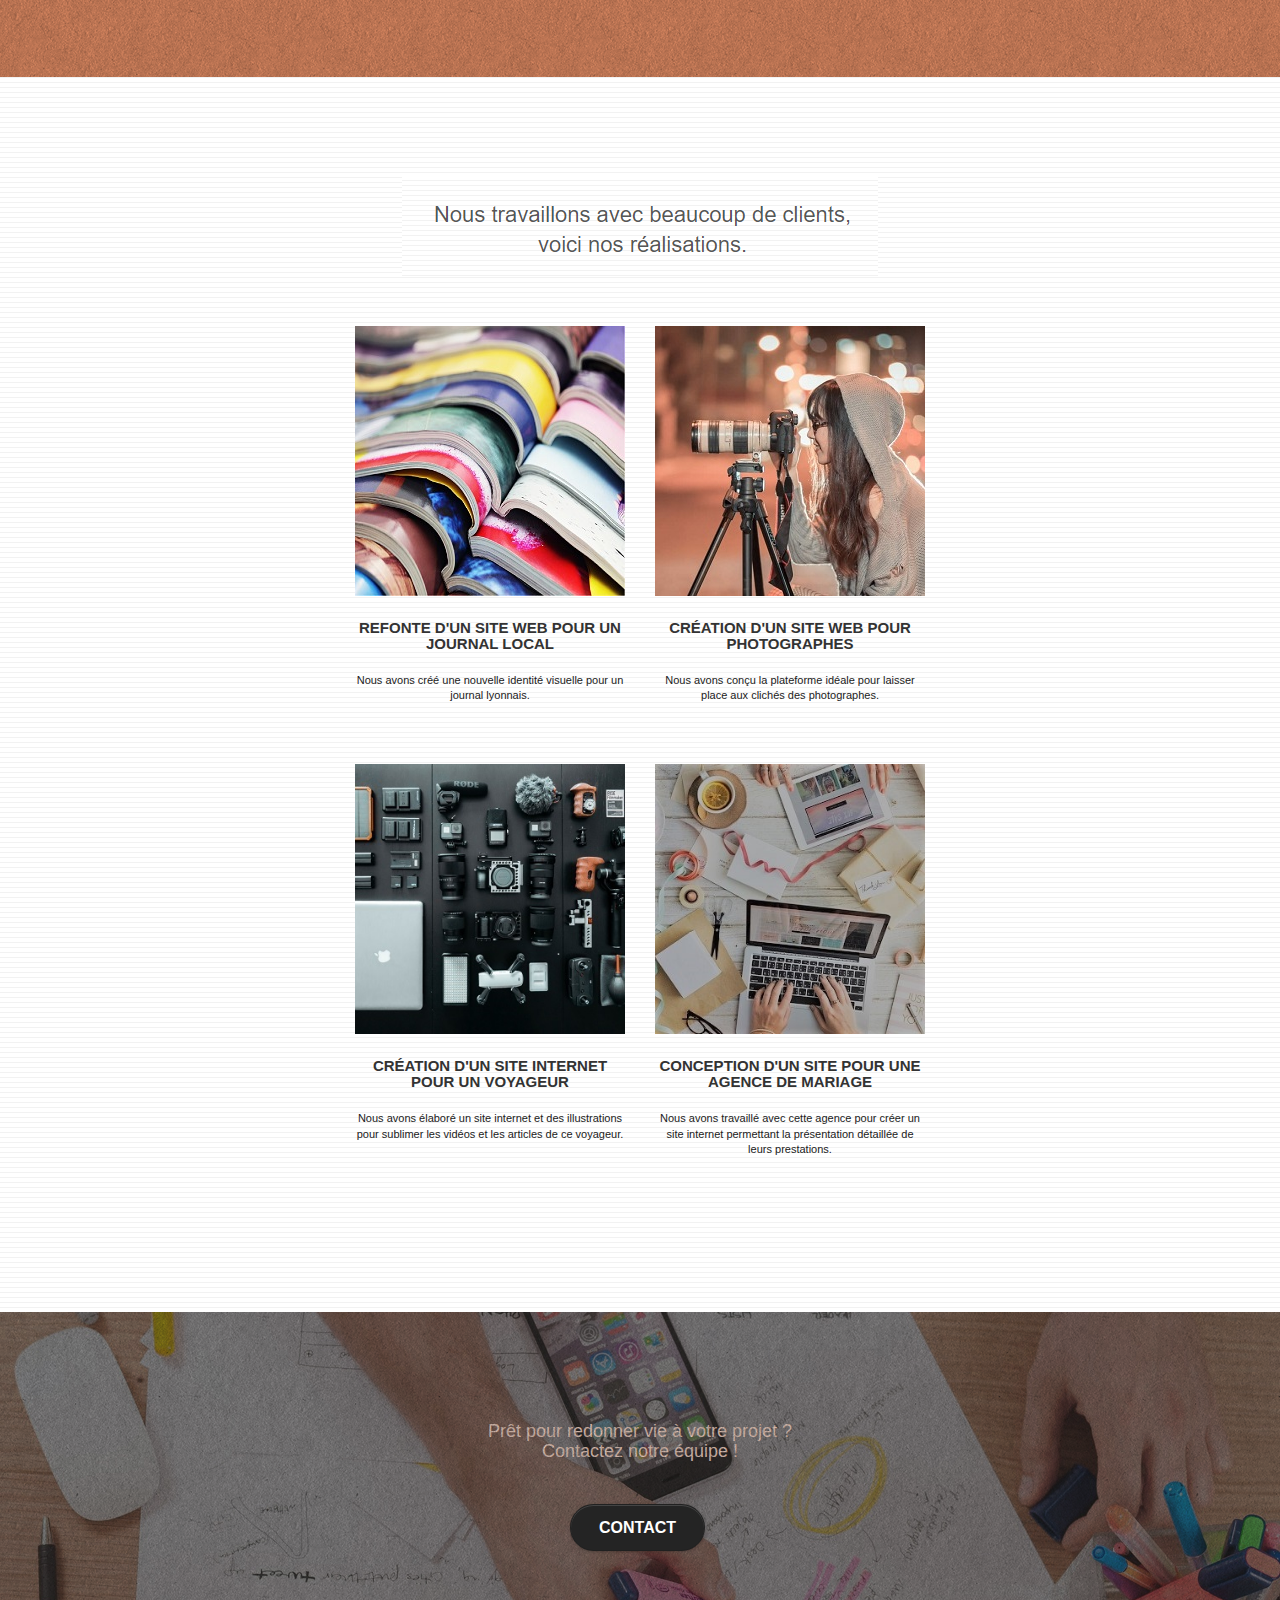
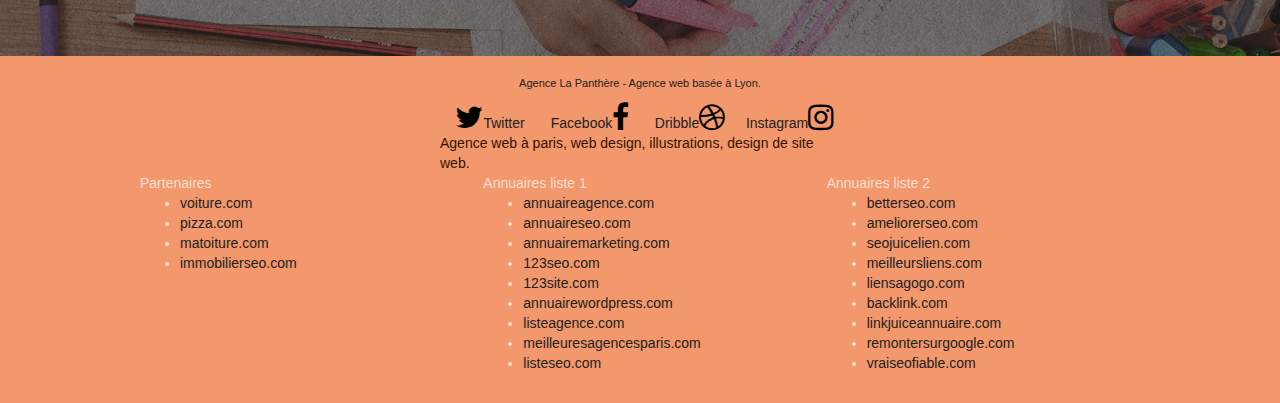
==== commit e2678c96: "petites modifs" ====
--- a/index.html
+++ b/index.html
@@ -82,22 +82,18 @@
         <div class="container bloc-lg">
           <div class="row tight-width-whitespace">
             <div class="col-sm-12">
+                <div>
               <img
                 src="img/logo.png"
                 class="center-block image-resize-mode"
                 width="100"
                 alt="Agence La Panthère, agence web paris, création logo paris"
               />
+            </div>
               <h1 class="text-center hero-bloc-text tc-white">
                 Agence La Panthère
               </h1>
               <div class="text-center">
-                <a
-                  href="page2.html"
-                  class="btn btn-lg btn-clean btn-rd cta-hero btn-atomic-tangerine"
-                  id="cta-hero"
-                  >Contact</a
-                >
               </div>
             </div>
           </div>
--- a/style.css
+++ b/style.css
@@ -738,7 +738,7 @@
 }
 
 .white {
-  color: #1c1c1c !important;
+  color: #1C1C1C !important;
 }
 
 .portfolio-thumb {
@@ -777,7 +777,7 @@
 }
 
 .tc-white {
-  color: black !important;
+  color: #FADBCC !important;
 }
 
 .btn-atomic-tangerine {
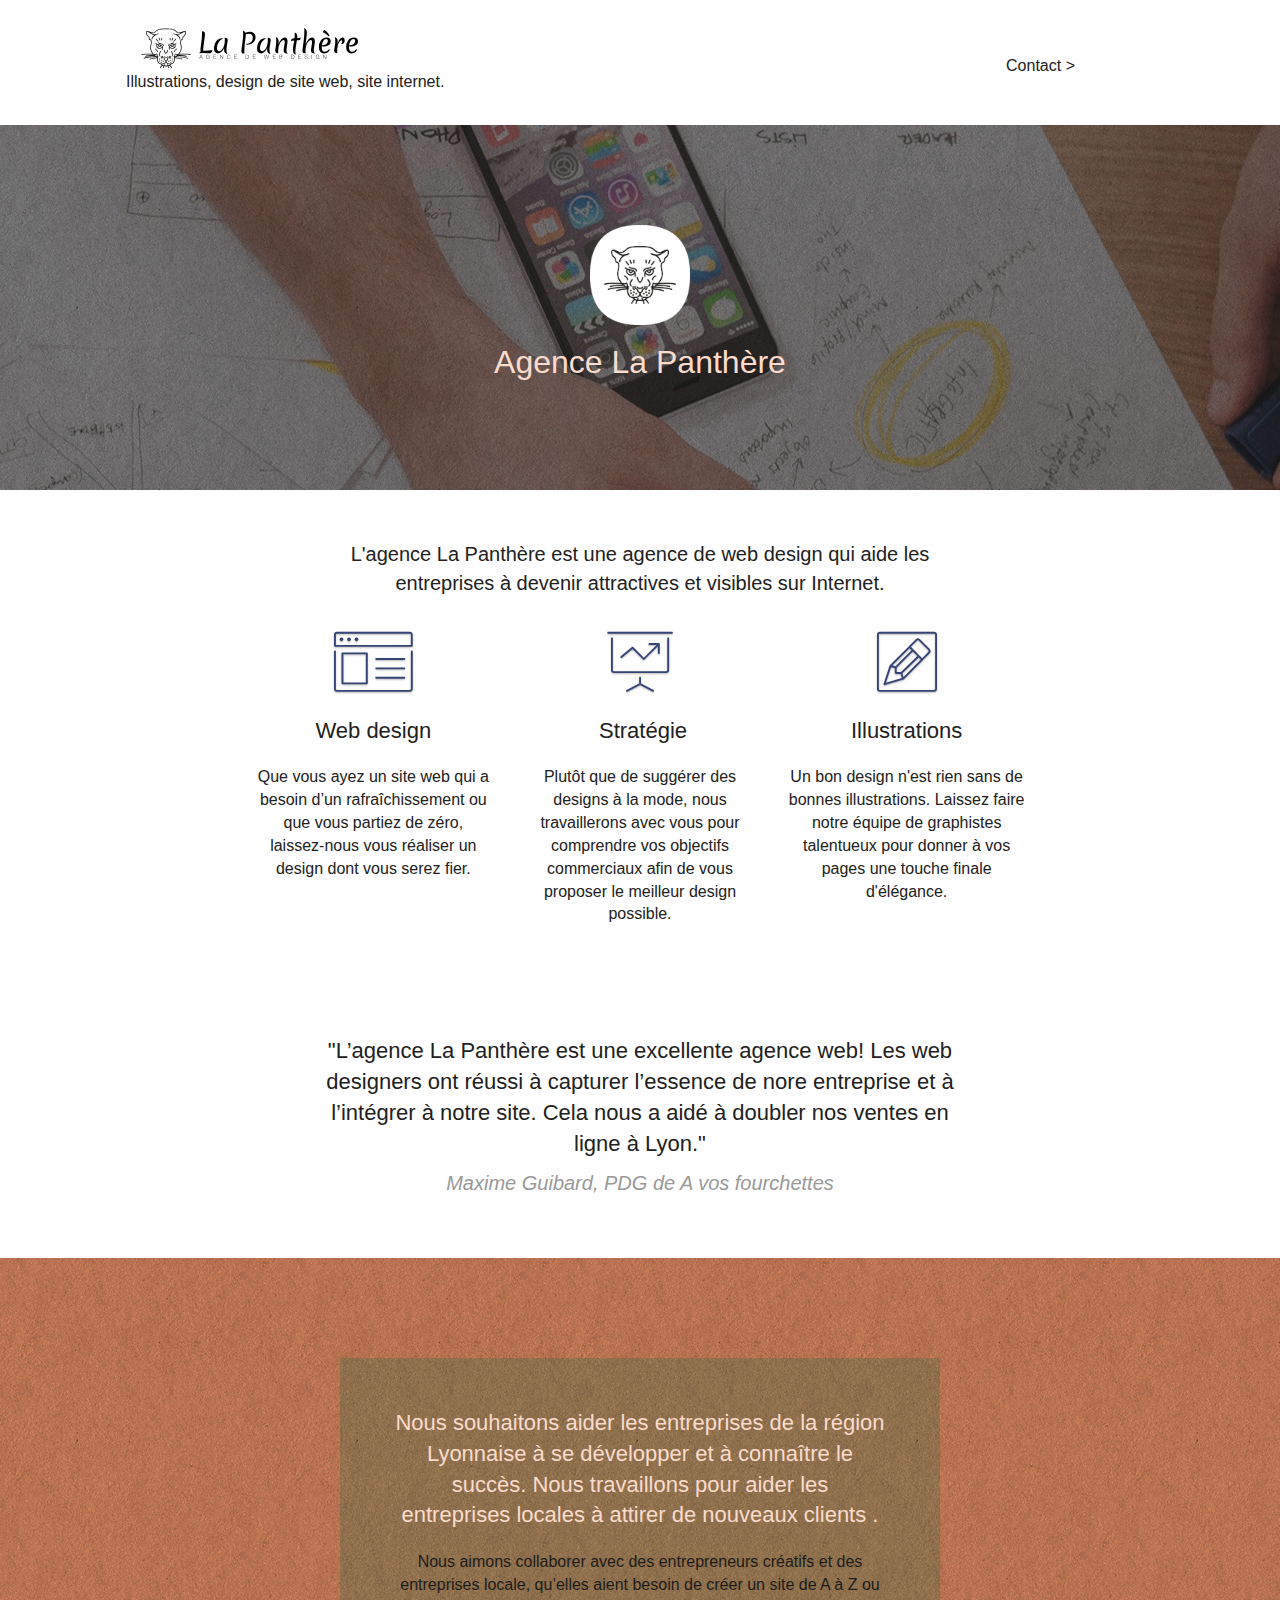
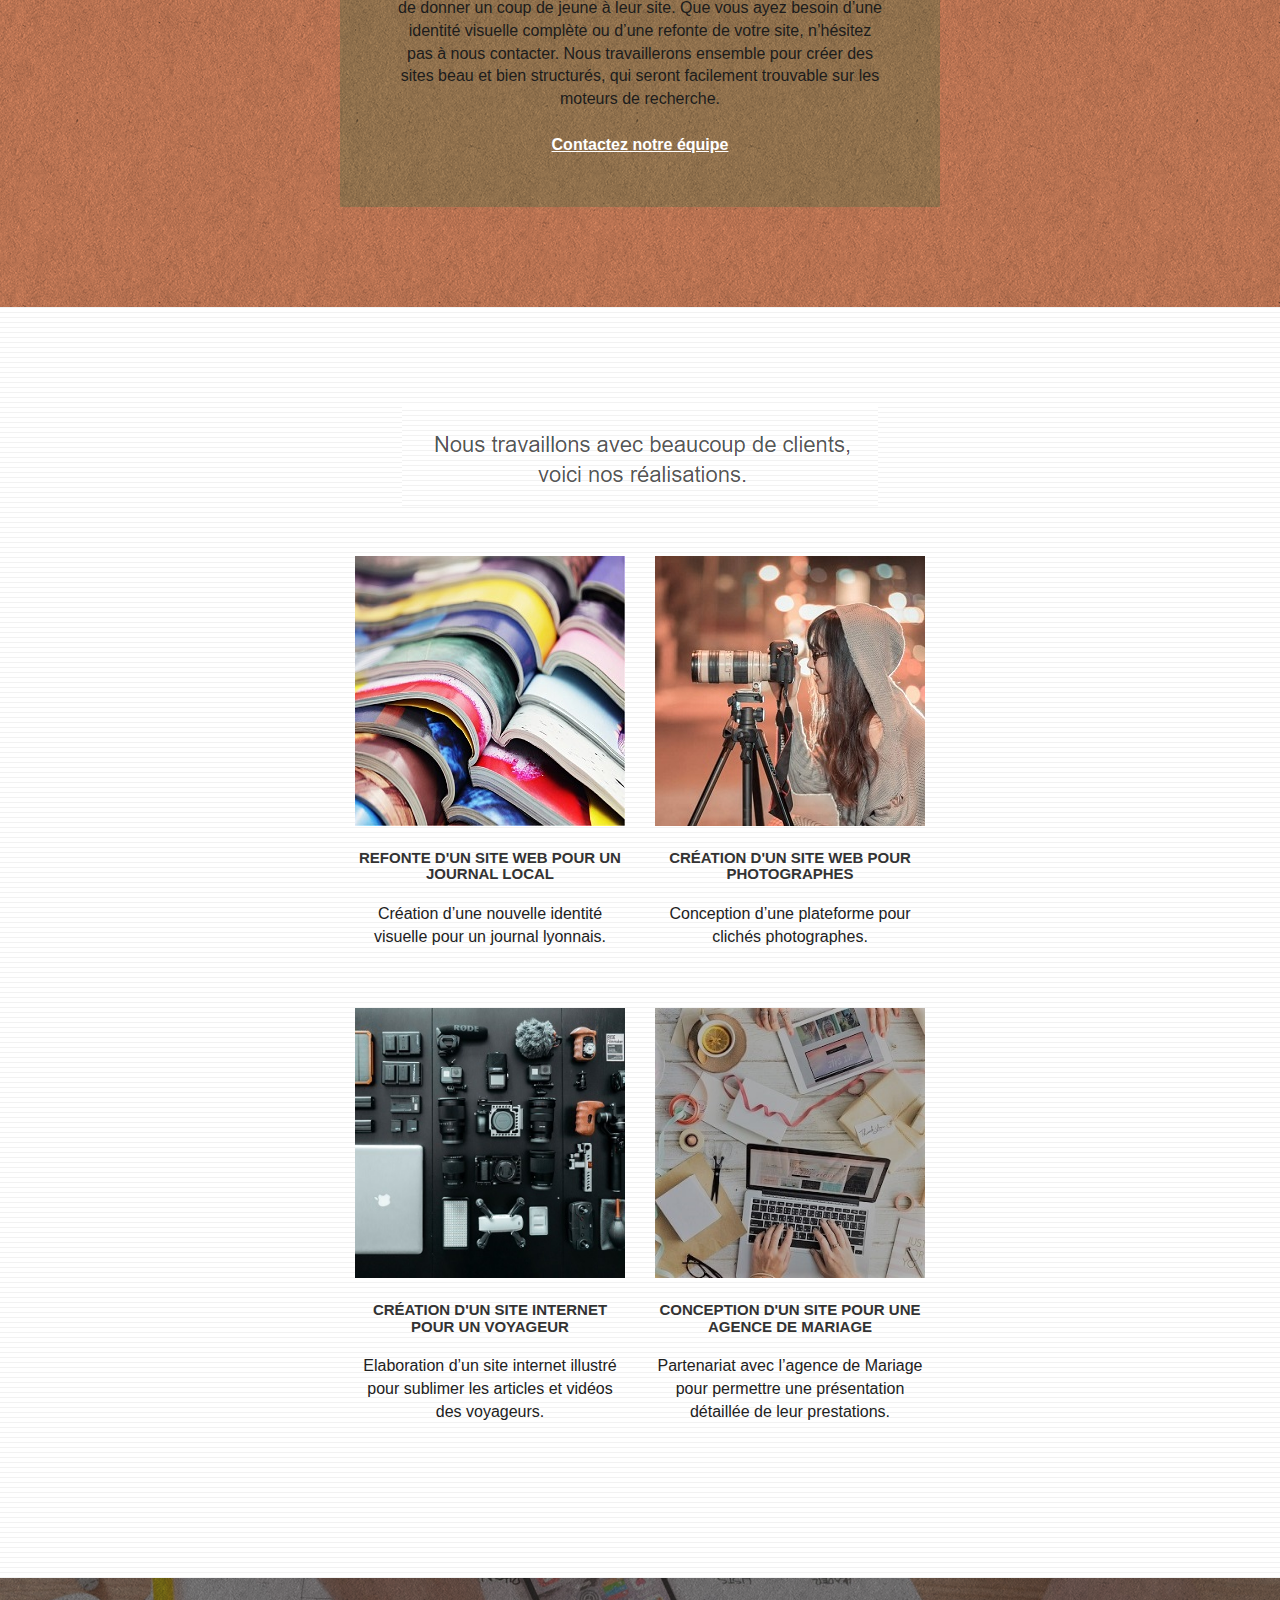
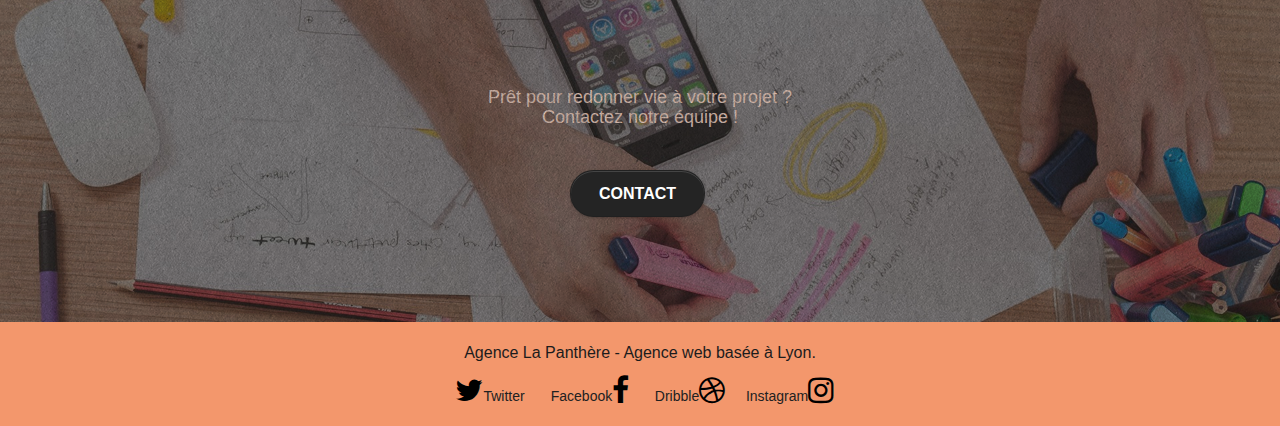
==== commit 8a305d5a: "Changement de points vu pendant la session de mentorat" ====
--- a/index.html
+++ b/index.html
@@ -37,19 +37,16 @@
       <div class="bloc bgc-white l-bloc" id="bloc-0">
         <div class="container bloc-sm">
           <nav class="navbar row">
-            <div class="navbar-header">
-              <div class="keywords" style="color: #474747; font-size: 12px">
-                Agence web à paris, stratégie web, web design.
-              </div>
+            <div class="navbar-header">  
               <a class="navbar-brand" href="index.html"
                 ><img
                   src="img/agence-la-panthere-monochrome.svg"
                   alt="paris web design logo agence web meilleure agence"
                   height="40"
               /></a>
-              <div class="keywords" style="color: #474747; font-size: 12px">
-                Illustrations, design de site web, site internet.
-              </div>
+              
+               <p>Illustrations, design de site web, site internet.</p> 
+              
               <button
                 id="nav-toggle"
                 type="button"
@@ -65,7 +62,7 @@
             <div class="collapse navbar-collapse navbar-1 special-dropdown-nav">
               <ul class="site-navigation nav navbar-nav">
                 <li>
-                  <a href="page2.html">Voir plus &gt;</a>
+                  <a href="page2.html">Contact &gt;</a>
                 </li>
               </ul>
             </div>
@@ -106,10 +103,9 @@
         <div class="container bloc-md">
           <div class="row">
             <div class="col-sm-12 text-center">
-              <img
-                alt="agence web paris, web design paris, stratégie web"
-                src="img/title.png"
-              />
+              
+                <p class="txt">L'agence La Panthère est une agence de web design qui aide les entreprises à devenir attractives et visibles sur Internet.</p>
+               
             </div>
           </div>
           <div class="row voffset-lg med-width-whitespace">
@@ -155,10 +151,8 @@
           </div>
           <div class="row voffset-lg voffset">
             <div class="col-xs-12 col-md-8 col-md-offset-2 text-center">
-              <img
-                alt="agence web, agence web paris, web design paris, stratégie web"
-                src="img/citation.png"
-              />
+                <h2>"L’agence La Panthère est une excellente agence web! Les web designers ont réussi à capturer l’essence de nore entreprise et à l’intégrer à notre site. Cela nous a aidé à doubler nos ventes en ligne à Lyon."</h2>
+              <p class="txt_2">Maxime Guibard, PDG de A vos fourchettes</p>
             </div>
           </div>
         </div>
@@ -227,8 +221,7 @@
                 Refonte d'un site web pour un journal local
               </h3>
               <p class="text-center">
-                Nous avons créé une nouvelle identité visuelle pour un journal
-                lyonnais.
+                Création d’une nouvelle identité visuelle pour un journal lyonnais.
               </p>
             </div>
             <div class="col-sm-6">
@@ -247,8 +240,7 @@
                 Création d'un site web pour photographes
               </h3>
               <p class="text-center">
-                Nous avons conçu la plateforme idéale pour laisser place aux
-                clichés des photographes.
+                Conception d’une plateforme pour clichés photographes.
               </p>
             </div>
           </div>
@@ -263,14 +255,13 @@
                 ><img
                   src="img/3.jpg"
                   class="img-responsive portfolio-thumb"
-                  alt="paris web design logo agence web meilleure agence, Création d'un site web pour voyageur"
+                  alt="paris web design, logo agence web meilleure agence, Création d'un site web pour voyageur"
               /></a>
               <h3 class="mg-md text-center">
                 Création d'un site internet pour un voyageur
               </h3>
               <p class="text-center">
-                Nous avons élaboré un site internet et des illustrations pour
-                sublimer les vidéos et les articles de ce voyageur.
+                Elaboration d’un site internet illustré pour sublimer les articles et vidéos des voyageurs.
               </p>
             </div>
             <div class="col-sm-6">
@@ -289,9 +280,7 @@
                 Conception d'un site pour une agence de mariage
               </h3>
               <p class="text-center">
-                Nous avons travaillé avec cette agence pour créer un site
-                internet permettant la présentation détaillée de leurs
-                prestations.
+                Partenariat avec l’agence de Mariage pour permettre une présentation détaillée de leur prestations. 
               </p>
             </div>
           </div>
@@ -359,61 +348,7 @@
                     ></a>
                   </div>
                 </div>
-                <div class="keywords" style="color: #341304">
-                  Agence web à paris, web design, illustrations, design de site
-                  web.
-                </div>
-              </div>
-              <div class="row">
-                <div class="col-sm-4">
-                  Partenaires
-                  <ul>
-                    <li><a href="voiture.com">voiture.com</a></li>
-                    <li><a href="pizza.com">pizza.com</a></li>
-                    <li><a href="matoiture.com">matoiture.com</a></li>
-                    <li><a href="immobilierseo.com">immobilierseo.com</a></li>
-                  </ul>
-                </div>
-                <div class="col-sm-4">
-                  Annuaires liste 1
-                  <ul>
-                    <li><a href="annuaireagence.com">annuaireagence.com</a></li>
-                    <li><a href="annuaireseo.com">annuaireseo.com</a></li>
-                    <li>
-                      <a href="annuairemarketing.com">annuairemarketing.com</a>
-                    </li>
-                    <li><a href="123seoture.com">123seo.com</a></li>
-                    <li><a href="123site.com">123site.com</a></li>
-                    <li>
-                      <a href="annuairewordpress.com">annuairewordpress.com</a>
-                    </li>
-                    <li><a href="listeagence.com">listeagence.com</a></li>
-                    <li>
-                      <a href="meilleuresagencesparis.com"
-                        >meilleuresagencesparis.com</a
-                      >
-                    </li>
-                    <li><a href="listeseo.com">listeseo.com</a></li>
-                  </ul>
-                </div>
-                <div class="col-sm-4">
-                  Annuaires liste 2
-                  <ul>
-                    <li><a href="betterseo.com">betterseo.com</a></li>
-                    <li><a href="ameliorerseo.com">ameliorerseo.com</a></li>
-                    <li><a href="seojuicelien.com">seojuicelien.com</a></li>
-                    <li><a href="meilleursliens.com">meilleursliens.com</a></li>
-                    <li><a href="liensagogo.com">liensagogo.com</a></li>
-                    <li><a href="backlink.com">backlink.com</a></li>
-                    <li>
-                      <a href="linkjuiceannuaire.com">linkjuiceannuaire.com</a>
-                    </li>
-                    <li>
-                      <a href="remontersurgoogle.com">remontersurgoogle.com</a>
-                    </li>
-                    <li><a href="vraiseofiable.com">vraiseofiable.com</a></li>
-                  </ul>
-                </div>
+              </div>
               </div>
             </div>
           </div>
--- a/style.css
+++ b/style.css
@@ -679,9 +679,18 @@
 }
 
 p {
-  font-size: 11px;
-}
-
+  font-size: 16px;
+}
+.txt{
+    text-align: center;
+    font-size: 20px;
+    padding: 0vw 15vw 0vw 15vw;
+}
+.txt_2{
+    font-size: 20px;
+    color: #999999 !important;
+    font-style: italic;
+}
 .tight-width-whitespace {
   max-width: 600px;
   margin: auto auto auto auto;
@@ -779,7 +788,9 @@
 .tc-white {
   color: #FADBCC !important;
 }
-
+.black{
+    color: #212121 !important;
+}
 .btn-atomic-tangerine {
   background: #242424;
   color: #ffffff !important;
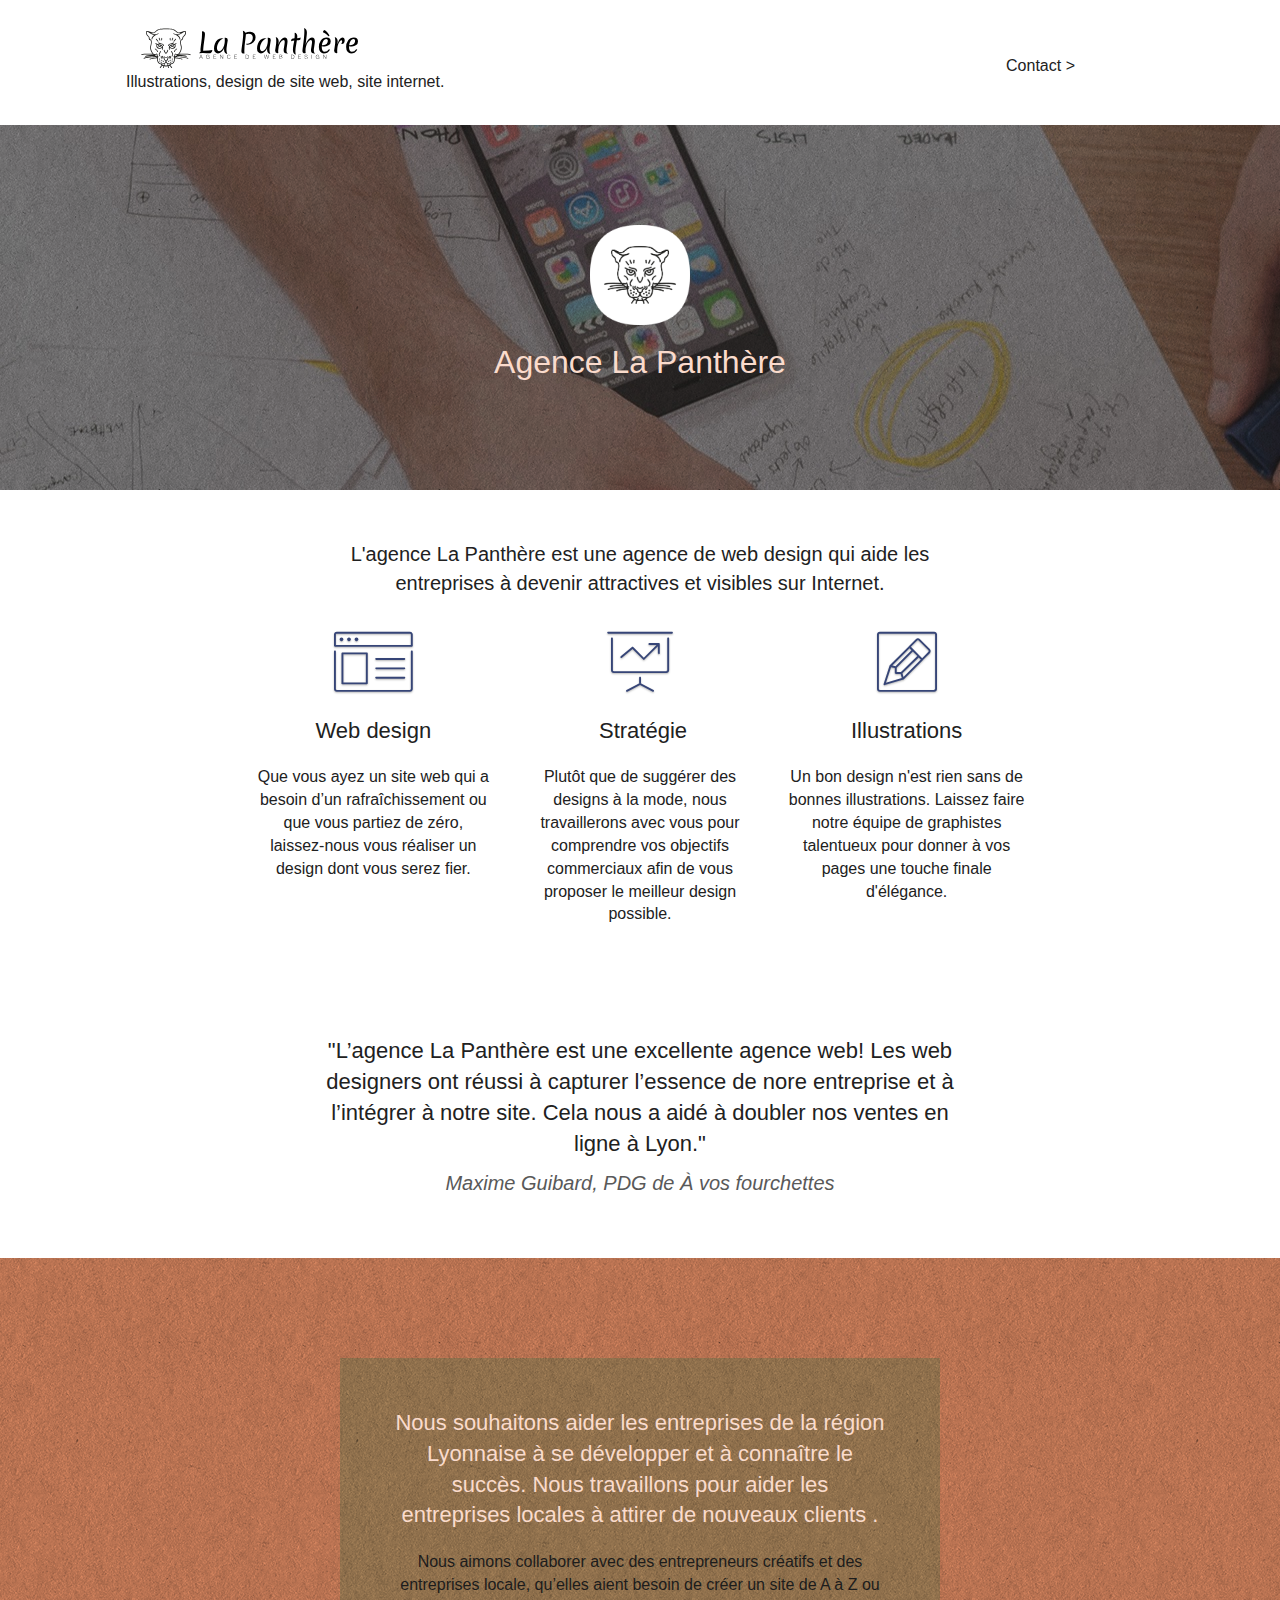
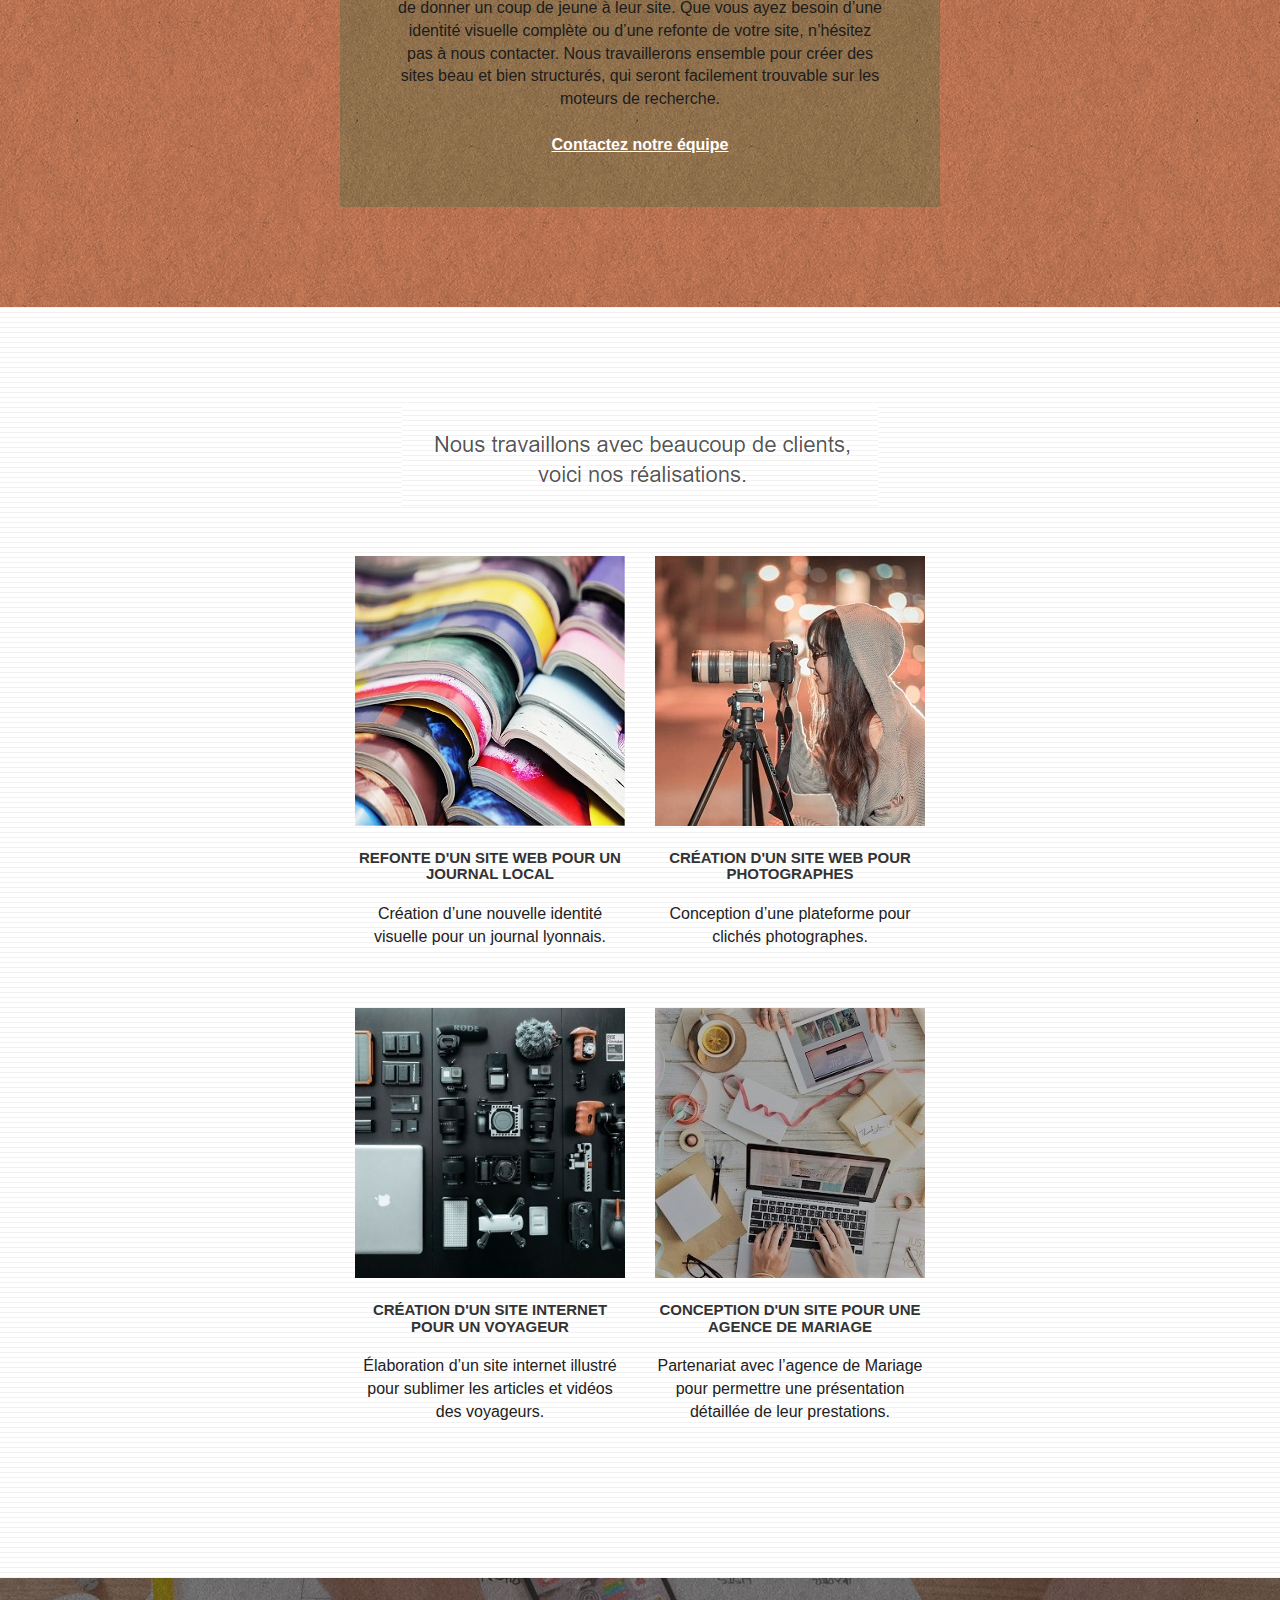
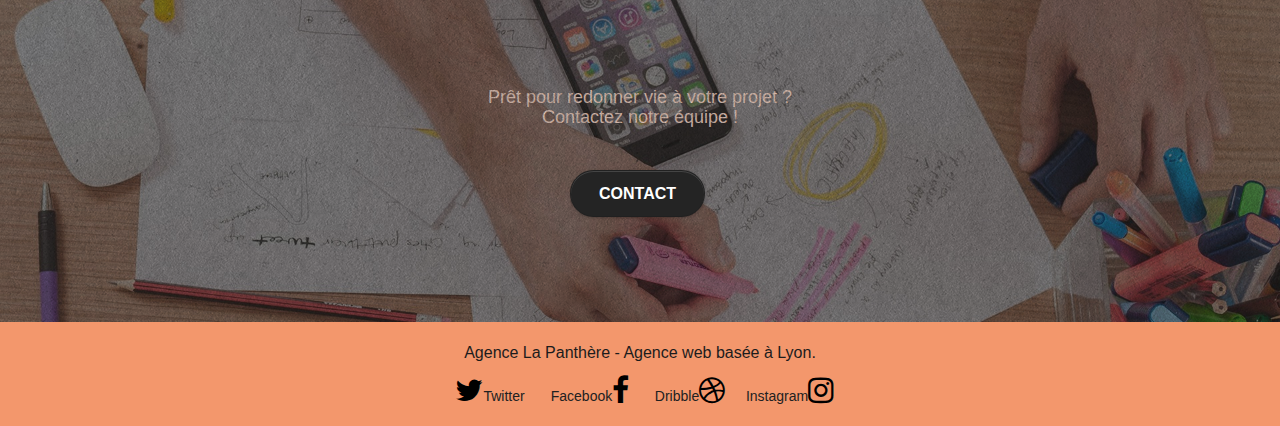
==== commit 1e5062a9: "Finitions" ====
--- a/index.html
+++ b/index.html
@@ -152,7 +152,7 @@
           <div class="row voffset-lg voffset">
             <div class="col-xs-12 col-md-8 col-md-offset-2 text-center">
                 <h2>"L’agence La Panthère est une excellente agence web! Les web designers ont réussi à capturer l’essence de nore entreprise et à l’intégrer à notre site. Cela nous a aidé à doubler nos ventes en ligne à Lyon."</h2>
-              <p class="txt_2">Maxime Guibard, PDG de A vos fourchettes</p>
+              <p class="txt_2">Maxime Guibard, PDG de À vos fourchettes</p>
             </div>
           </div>
         </div>
@@ -261,7 +261,7 @@
                 Création d'un site internet pour un voyageur
               </h3>
               <p class="text-center">
-                Elaboration d’un site internet illustré pour sublimer les articles et vidéos des voyageurs.
+                Élaboration d’un site internet illustré pour sublimer les articles et vidéos des voyageurs.
               </p>
             </div>
             <div class="col-sm-6">
--- a/style.css
+++ b/style.css
@@ -688,7 +688,7 @@
 }
 .txt_2{
     font-size: 20px;
-    color: #999999 !important;
+    color: #595959 !important;
     font-style: italic;
 }
 .tight-width-whitespace {
